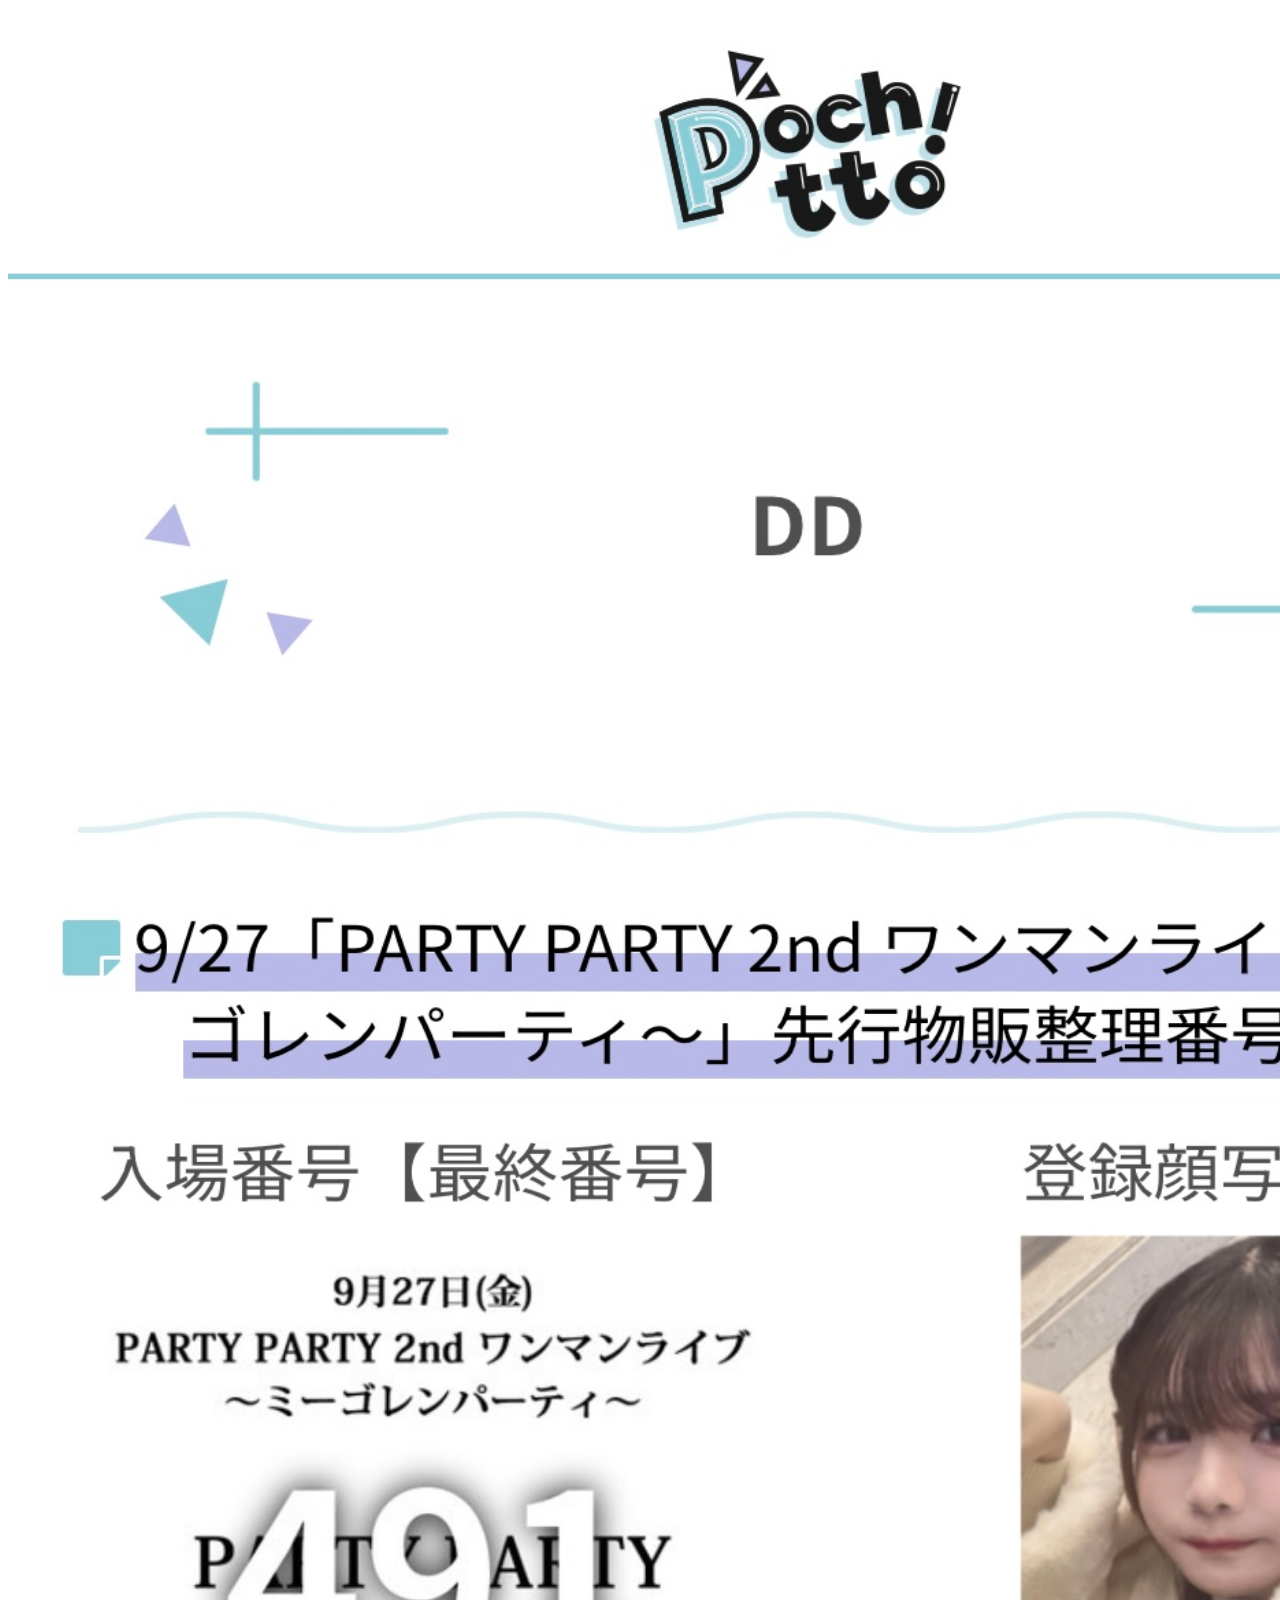
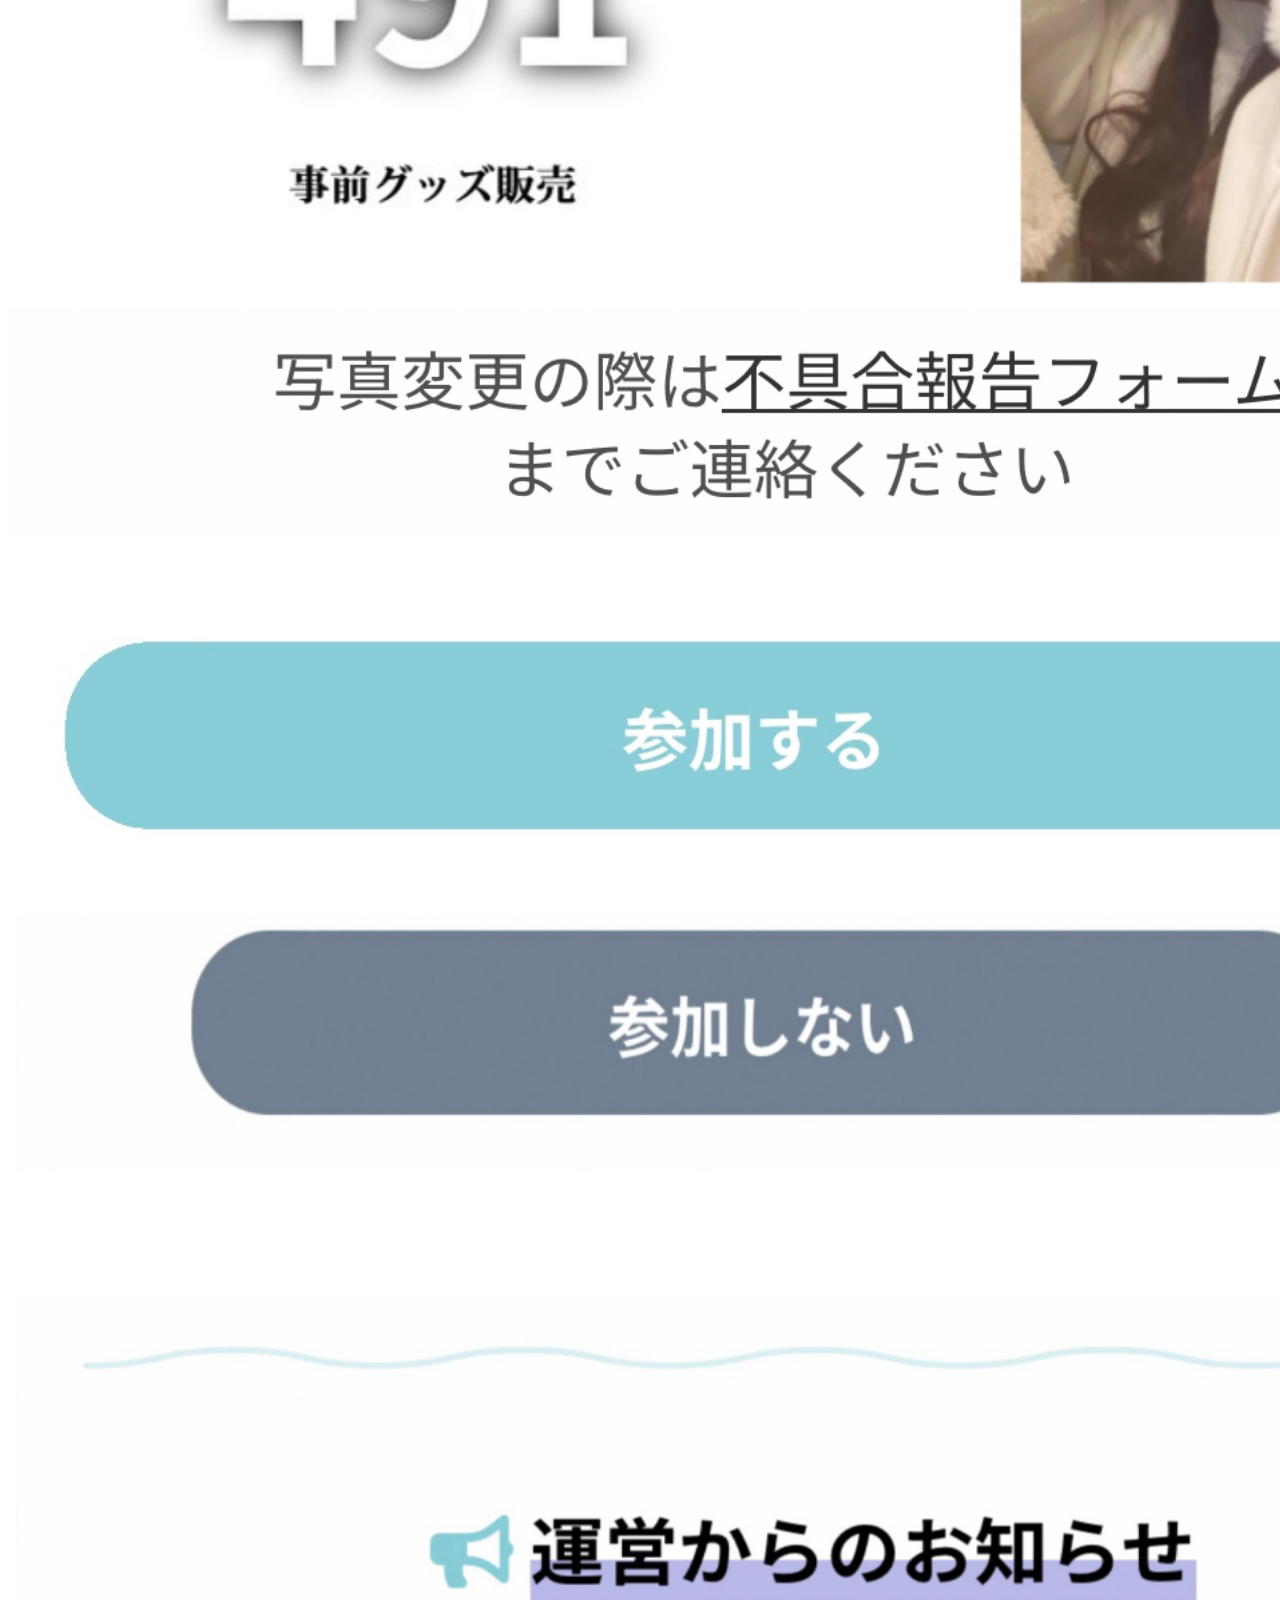
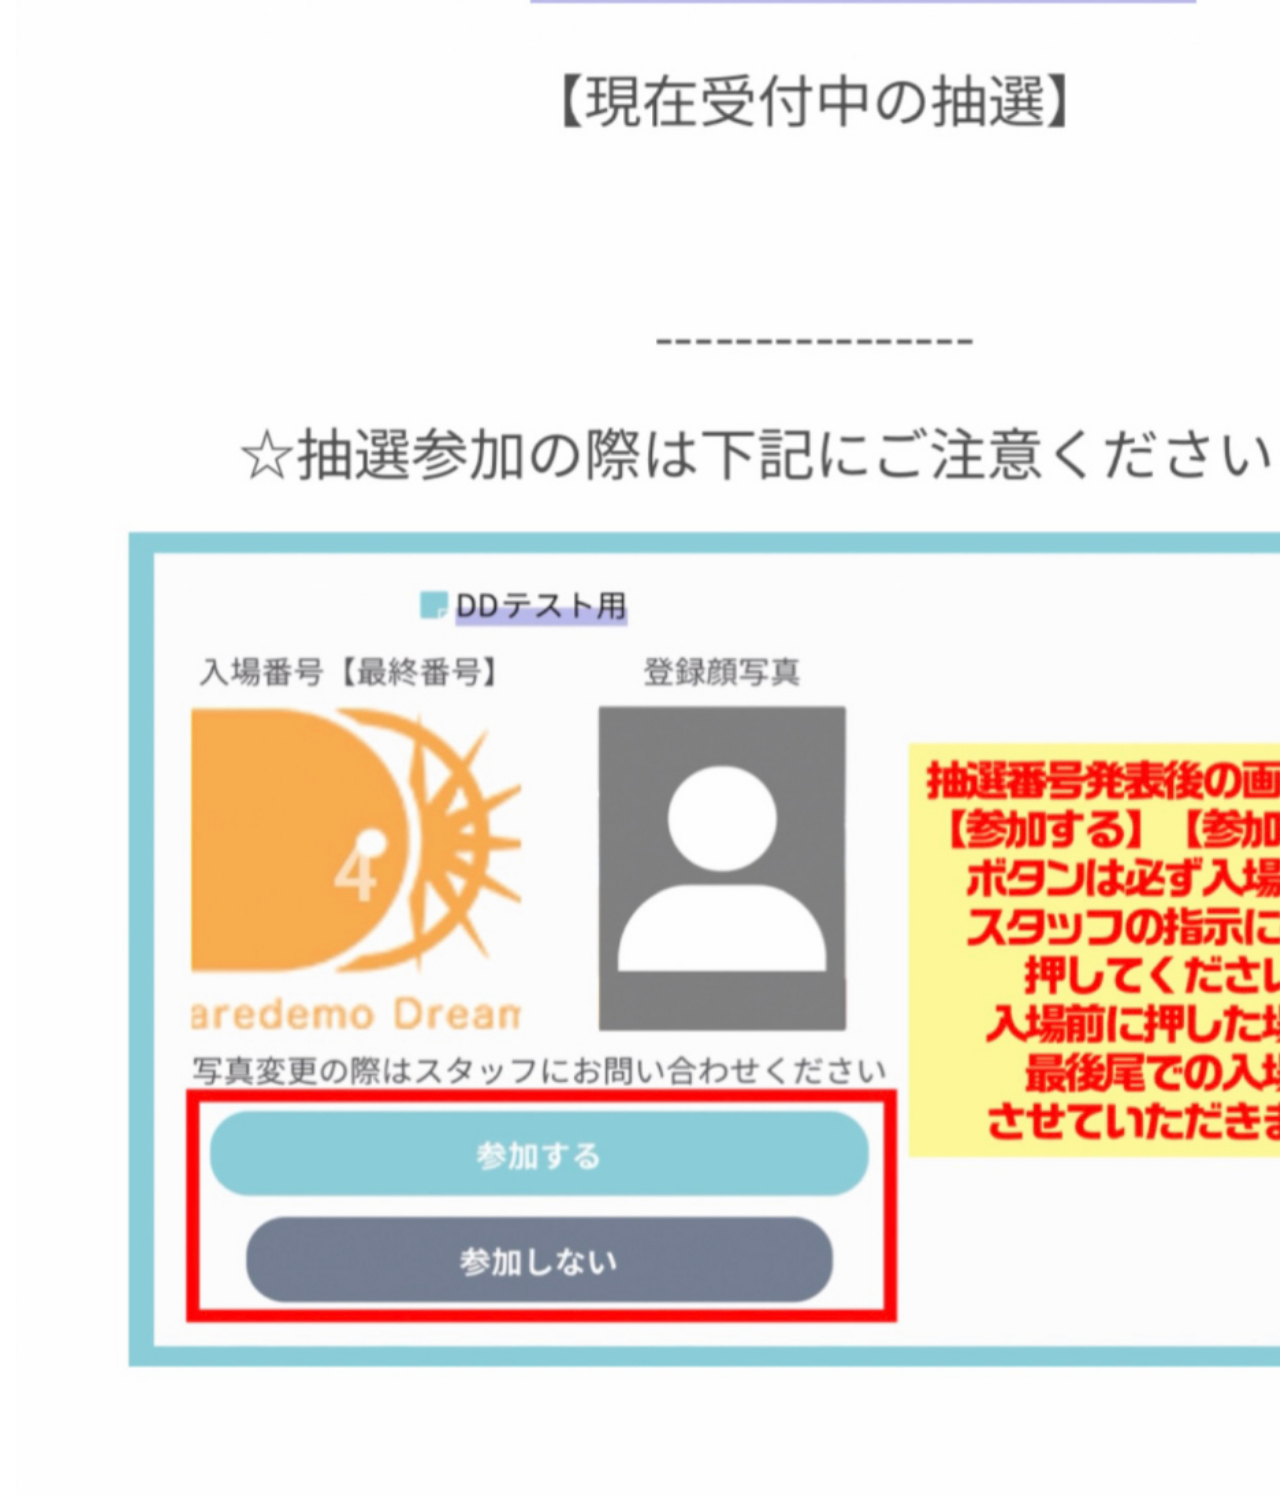
==== index.html @ 0771085b "Update index.html" ====
<!DOCTYPE html>
<html>
<head>
<title>Pochitto</title>
<link rel="stylesheet"href="style.css">
</head>
<h2></h2>

<h2 style="text-align:center">
<img src="IMG_9147.jpeg" width=1600px height=1200px>
<div class="container">
<img src="無題414_20240927152416.jpeg">
<p> </p>
</div>
<br><br><br>
<div style="text-align:center">
<img src="Pochitto不具合.jpg">
</div>
</h2>


<body>
<style>
.example img{
    display: block;
}
</style>
<a href="text2.html" class="example">
    <img width="1400" src="参加する.jpg" alt="ねこ" class="class2">
</a>
</div>
</body>
<img src="IMG_7875.jpeg" width=1500px height=280px>
    
<header class="header"></header>
  <main>
    <div class="contents4">
    </div>
  </main>
<!--
<footer></footer>
<div class="img-wrap">
  <img src="注意喚起.jpeg" id="fixedImage" width=1600px height=700px>
</div>
-->
<img src="IMG_7876.jpeg" width=1600px height=1800px>
</div>

</html>
---- style.css ----
.time {
　　margin: auto;
　　position: relative;
  font-family: Arial;
  font-size: 180px;
}
.kome {
　　margin: auto;
　　position: relative;
  font-family: HiraKakuProN-W3;
  font-size: 40px;
}

.container{
        width:1200px;
        height: 600px;
	margin: auto;
        position: relative;
      }
      .container img{
        width:130%;
      }
      p{
        position: absolute;
        top:230px;
        left:280px;
	font-family: Arial;
        font-size:230px;
        color: white;
	text-shadow: 0px 0px 30px #000000;
        padding:0;
        margin:0;
      }

.container2{
        width:1200px;
        height: 600px;
	margin: auto;
        position: relative;
      }
      .container2 img{
        width:130%;
      }
      p2{
        position: absolute;
        top:240px;
        left:280px;
	font-family: Arial;
        font-size:250px;
        color: white;
	text-shadow: 0px 0px 30px #000000;
        padding:0;
        margin:0;
      }

.class2{
        margin: 50px;
        width: 1400px;
        height: 250px;
        display: block;
      }

.header {
  width: 100%;
  height: 120px;
}

.contents3 {
  height: 2000px;
  width: 100%;
  background: linear-gradient(118deg, rgba(255,201,114,1) 0%, rgba(246,179,84,1) 40%, rgba(231,229,97,1) 100%);
	}

.img-wrap {
  z-index: 100;
  position: fixed;
  left: 0; /* 画面左端に固定 */
  bottom: 0; /* 画面下に固定 */
  width: 100%;
  padding-top: 20px;
  padding-bottom: 20px;
  background: #fff;
	}

.fixedImage {
  width: 100%;
  max-width: 280px;
  height: 40px;
  margin-right: auto;
  margin-left: auto;
  display: block;
	}
}
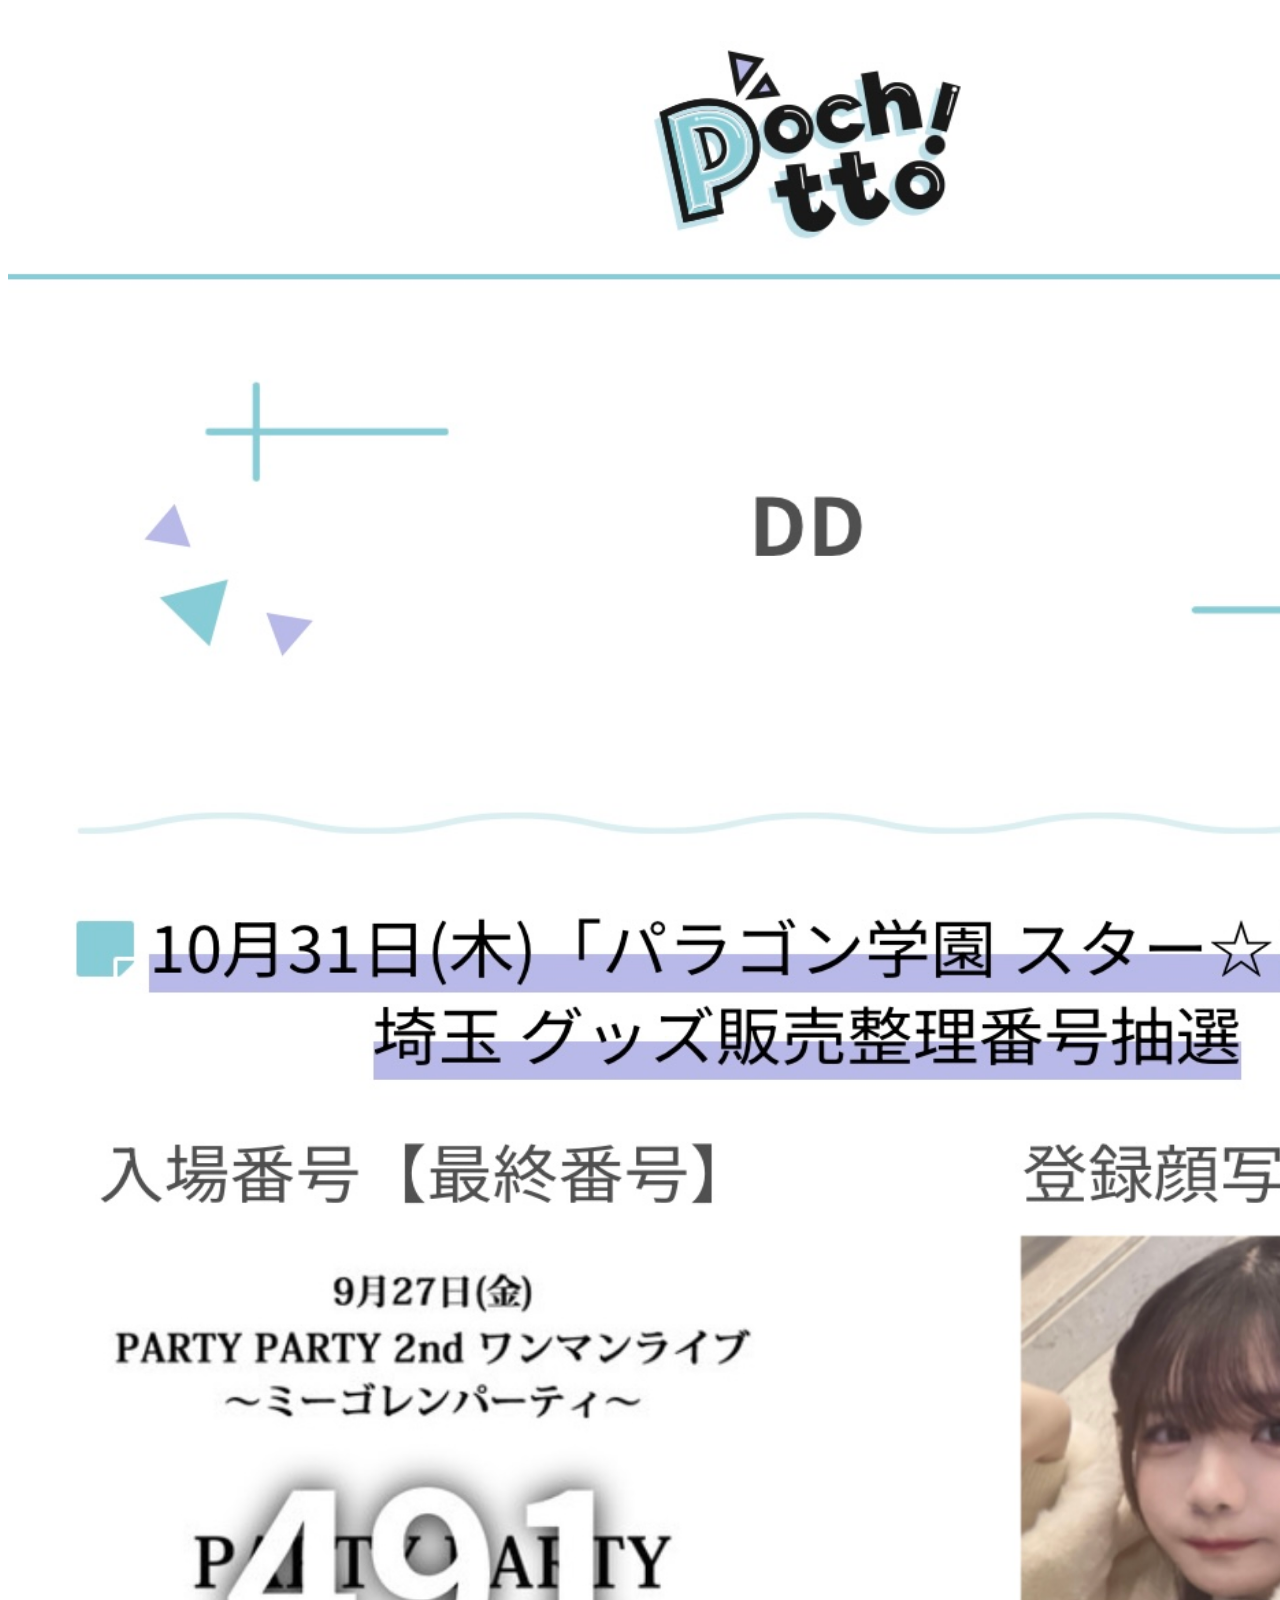
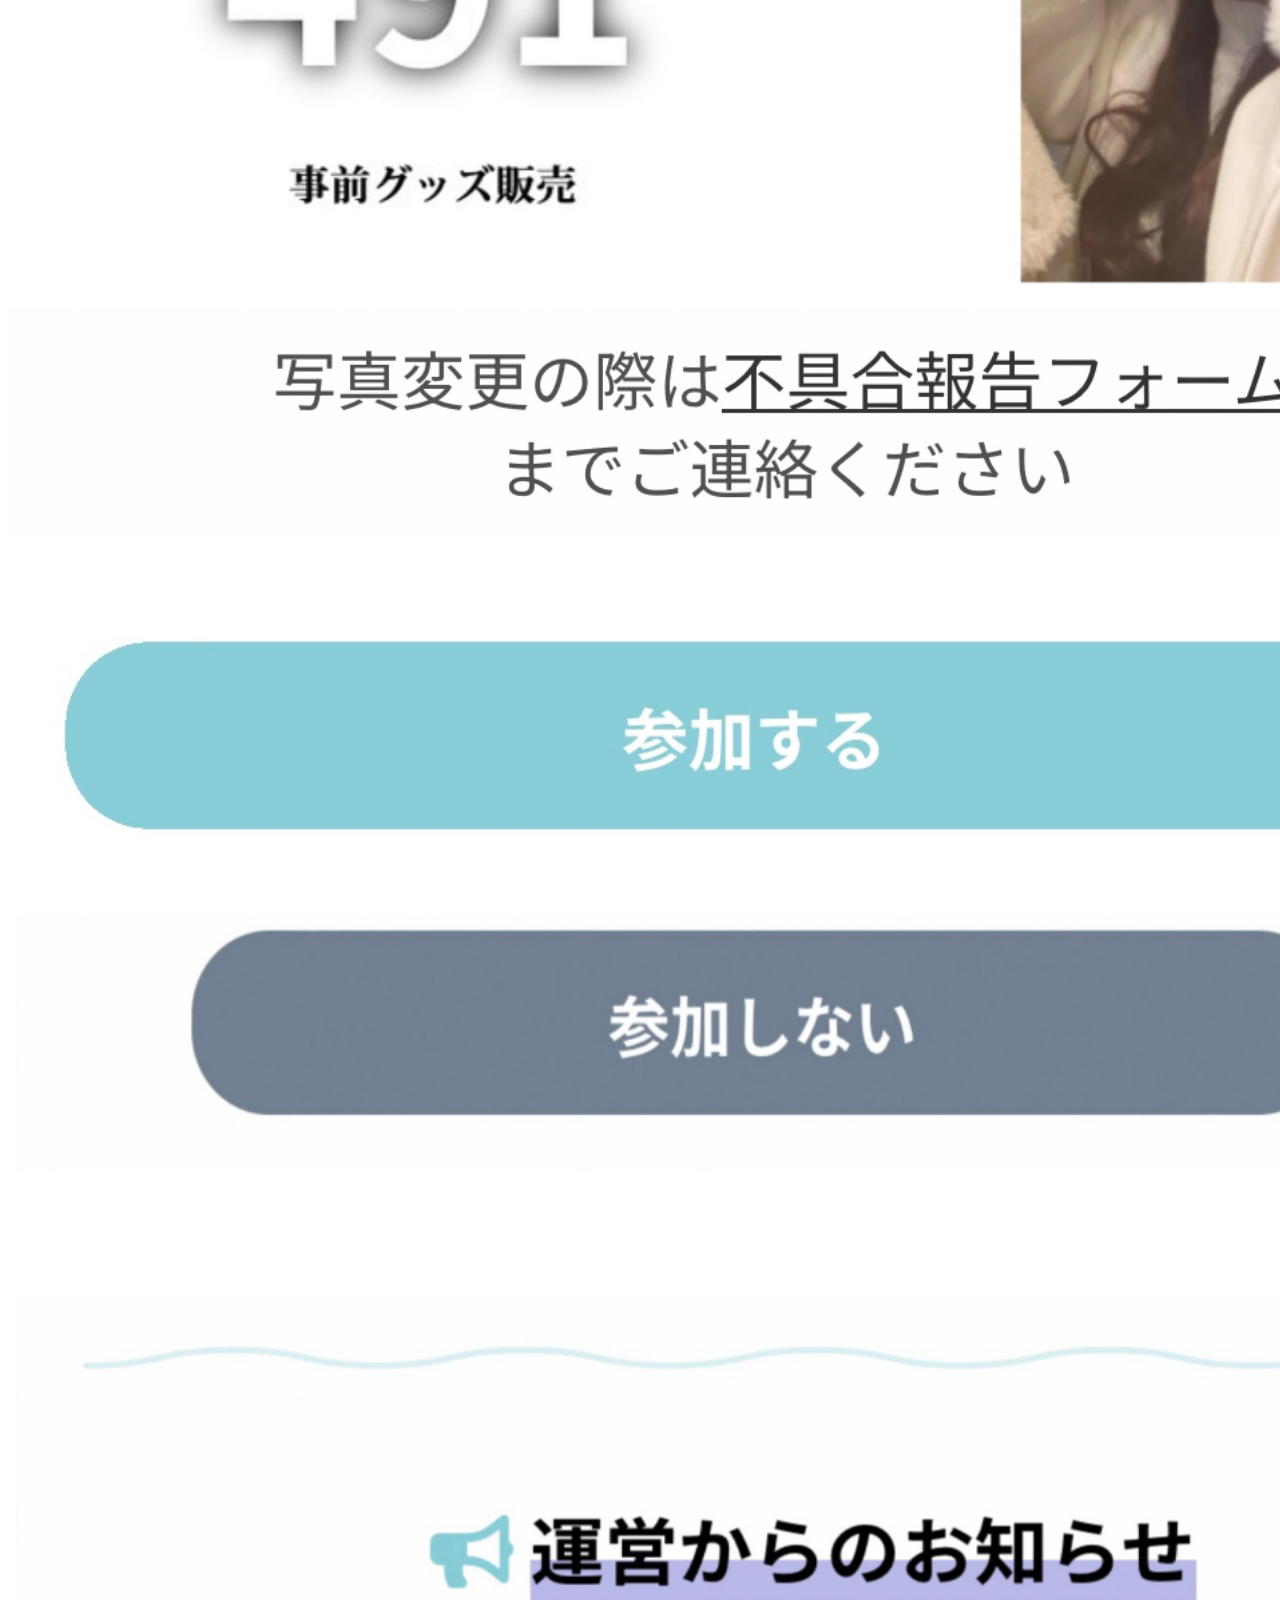
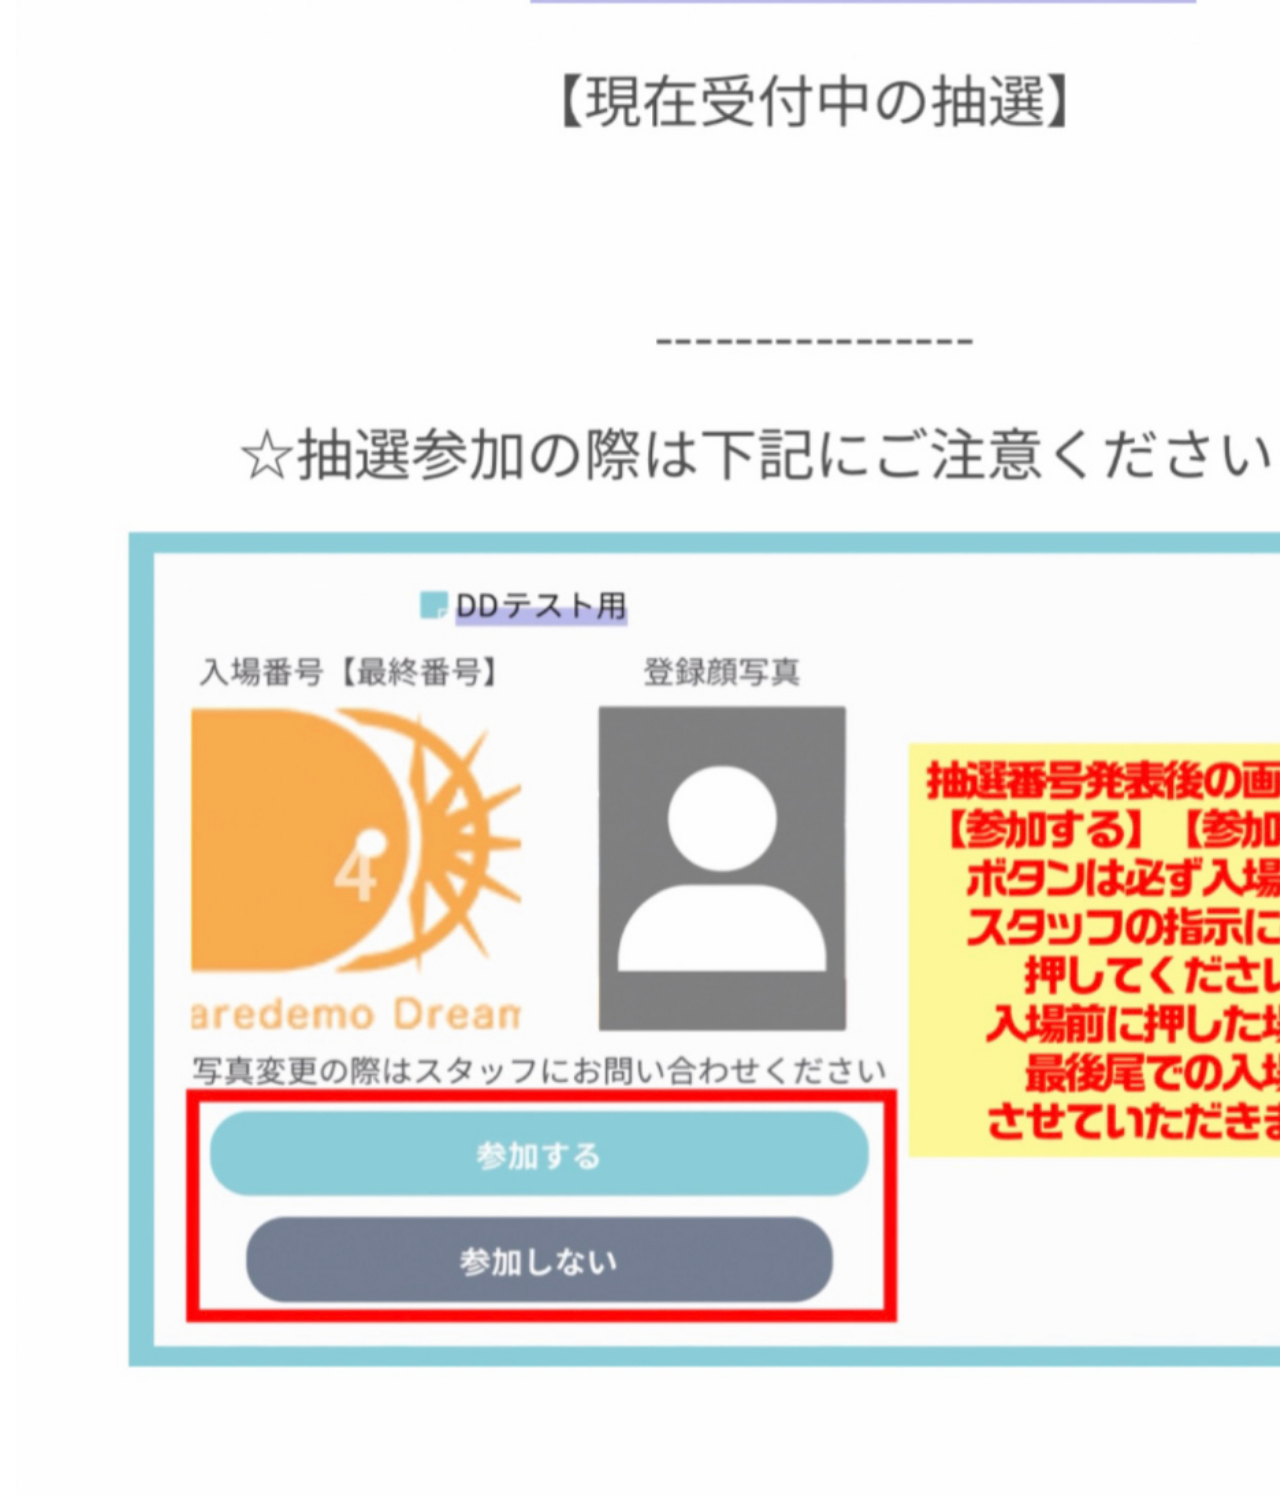
==== commit 8748c76d: "Update index.html" ====
--- a/index.html
+++ b/index.html
@@ -7,7 +7,7 @@
 <h2></h2>
 
 <h2 style="text-align:center">
-<img src="IMG_9147.jpeg" width=1600px height=1200px>
+<img src="IMG_1025.jpeg" width=1600px height=1200px>
 <div class="container">
 <img src="無題414_20240927152416.jpeg">
 <p> </p>
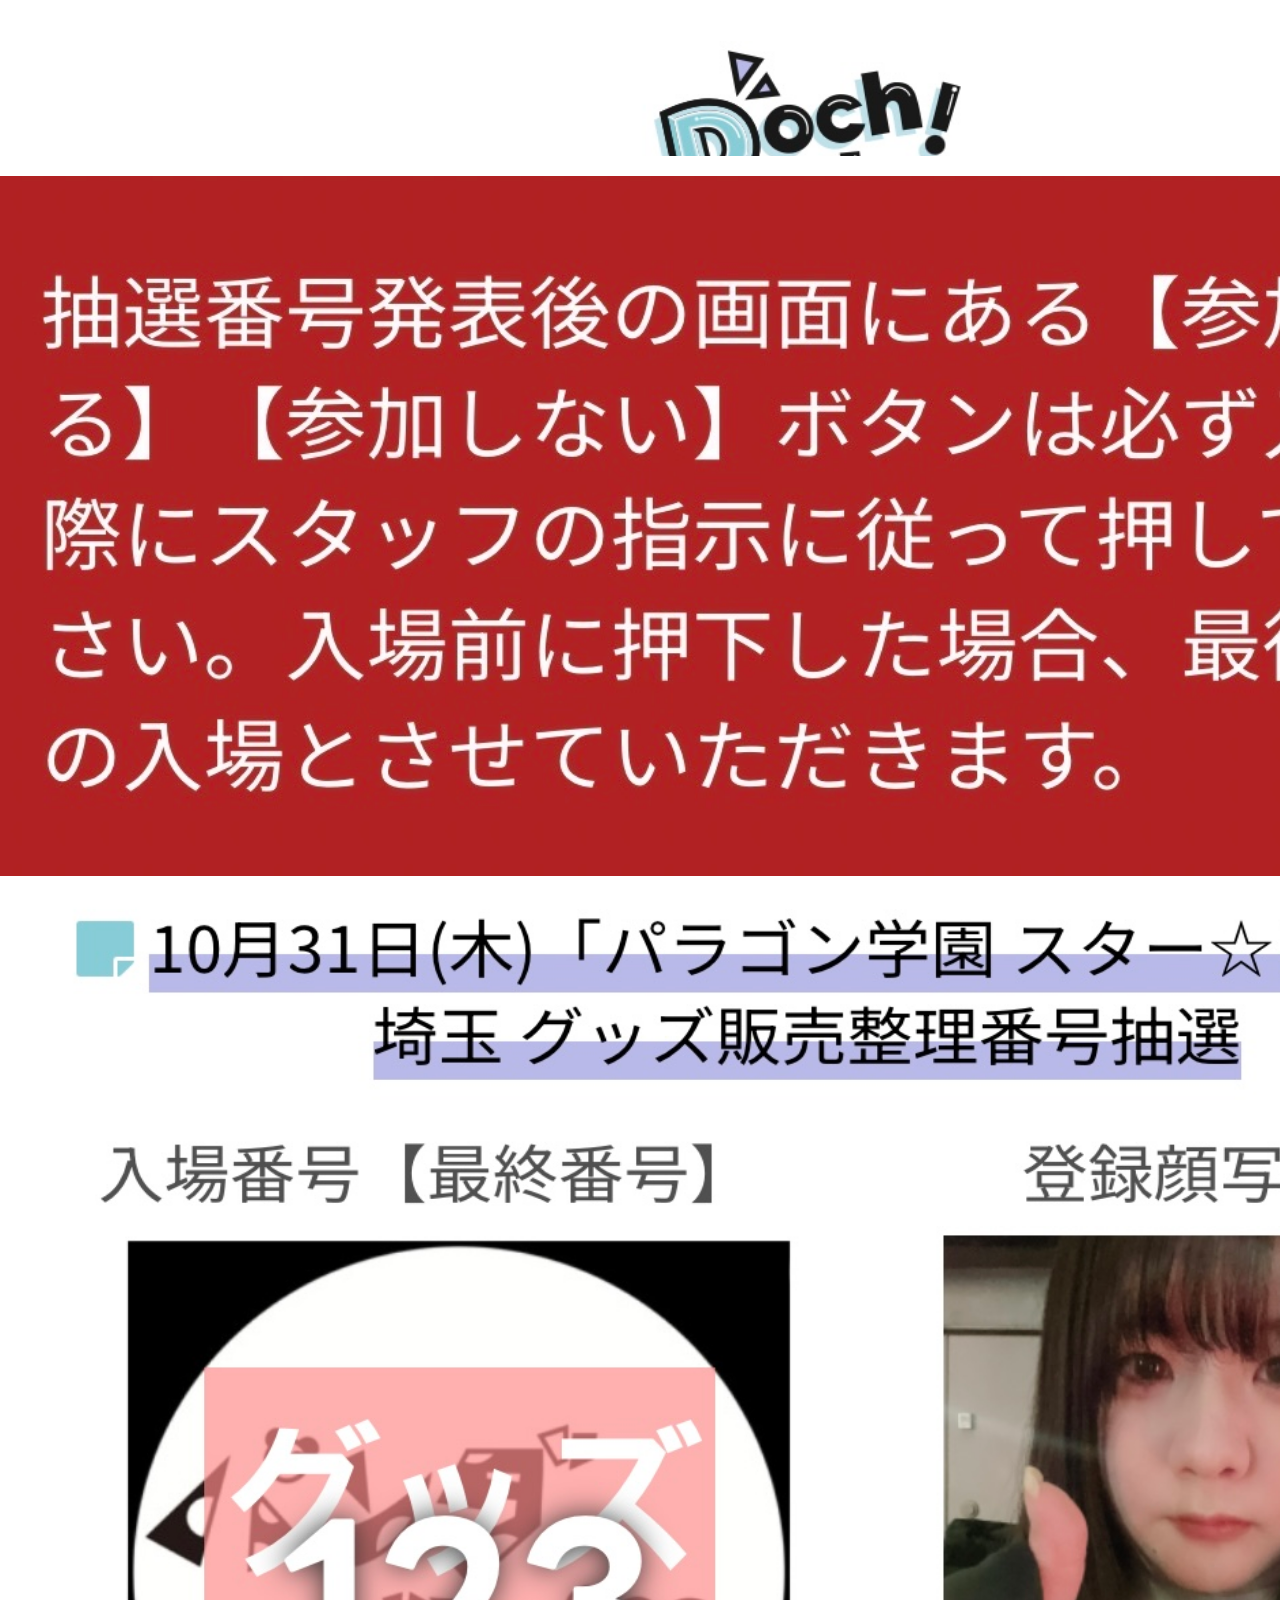
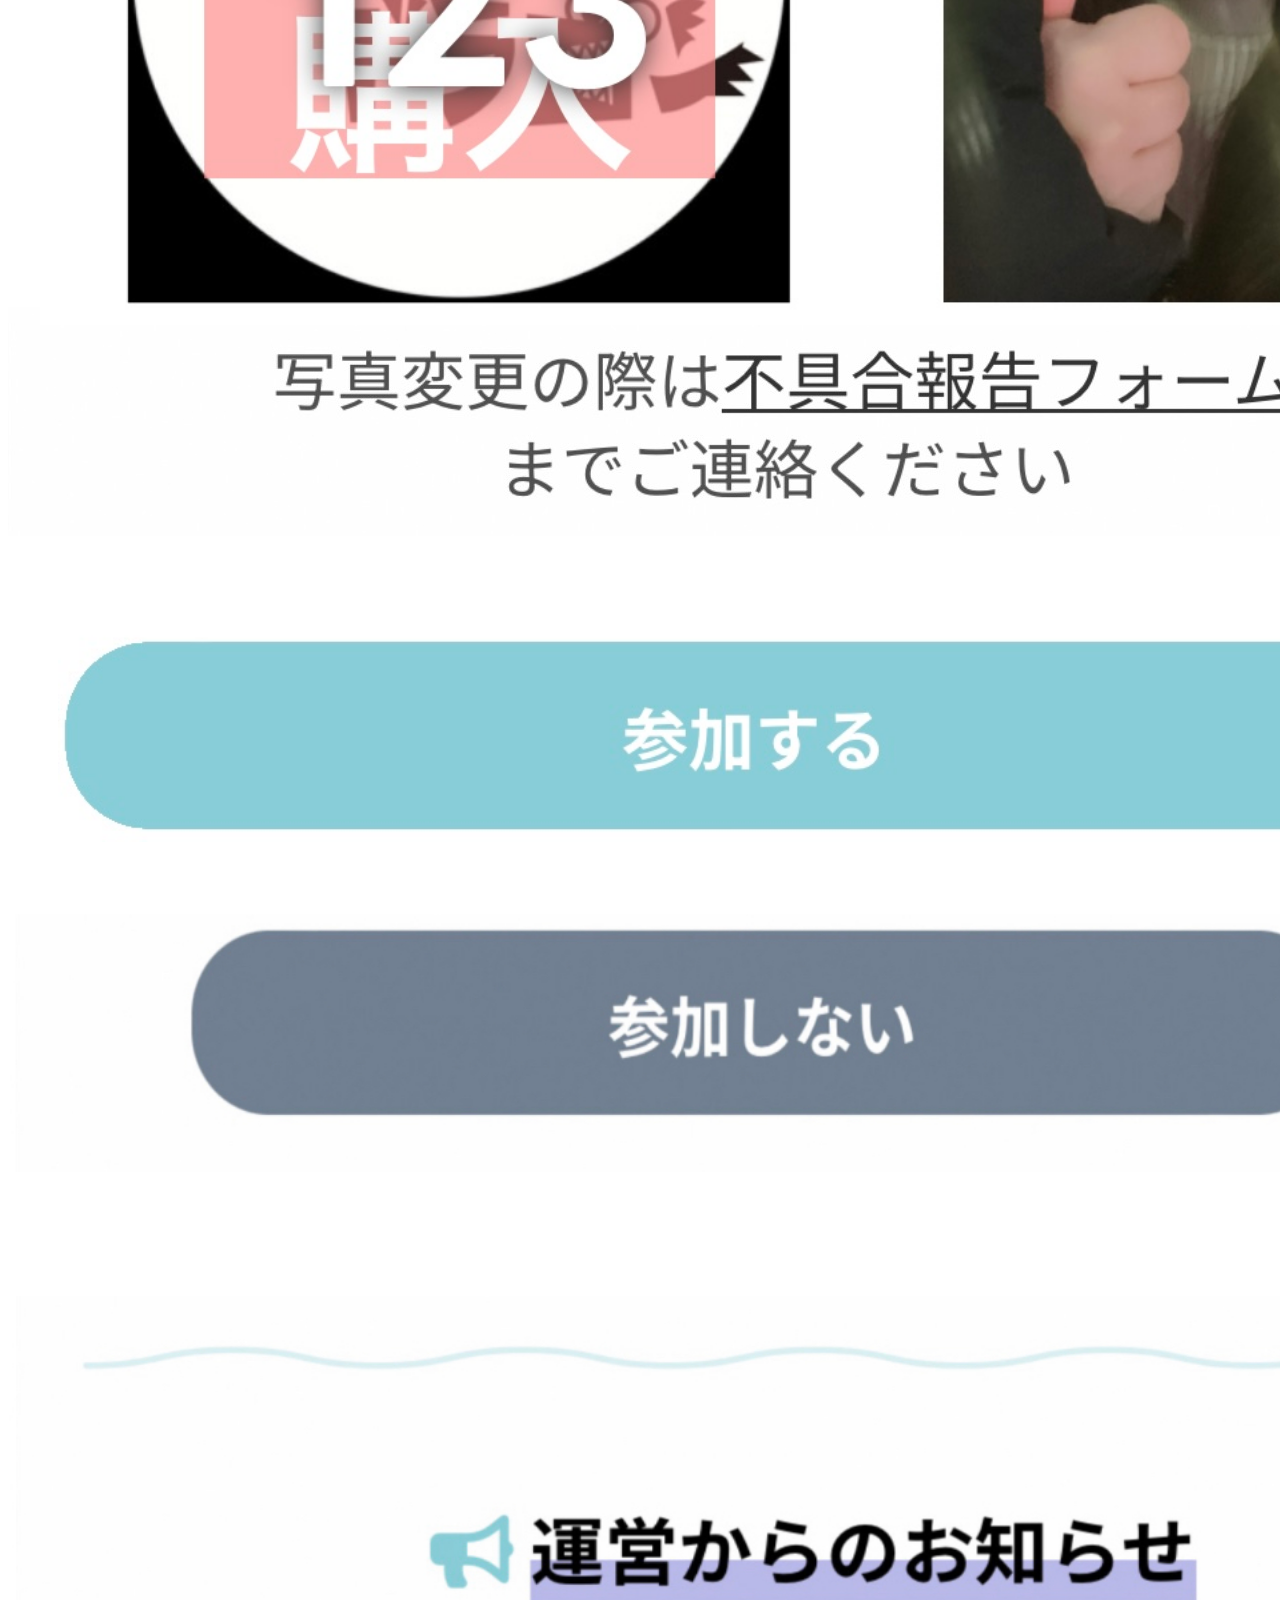
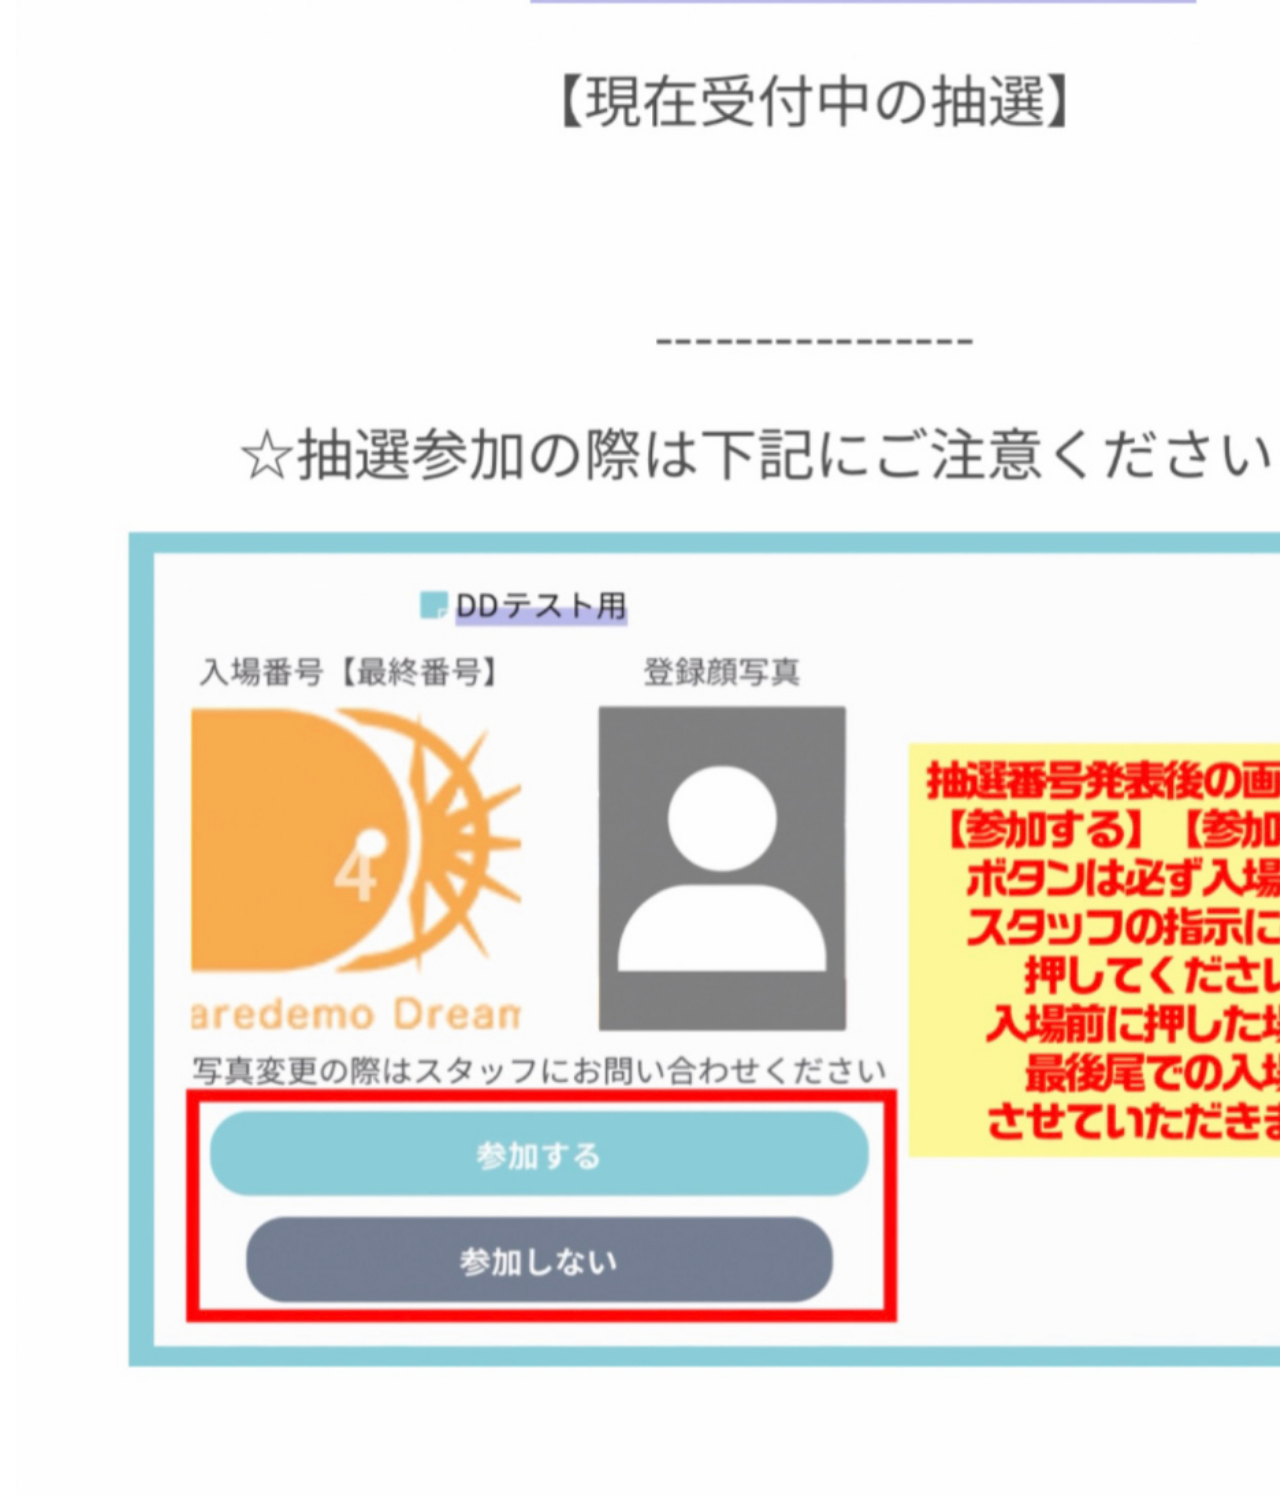
==== commit 624af88a: "Update index.html" ====
--- a/index.html
+++ b/index.html
@@ -9,7 +9,7 @@
 <h2 style="text-align:center">
 <img src="IMG_1025.jpeg" width=1600px height=1200px>
 <div class="container">
-<img src="無題414_20240927152416.jpeg">
+<img src="無題400_20241031104037.jpeg">
 <p> </p>
 </div>
 <br><br><br>
@@ -37,12 +37,12 @@
     <div class="contents4">
     </div>
   </main>
-<!--
+
 <footer></footer>
 <div class="img-wrap">
   <img src="注意喚起.jpeg" id="fixedImage" width=1600px height=700px>
 </div>
--->
+
 <img src="IMG_7876.jpeg" width=1600px height=1800px>
 </div>
 
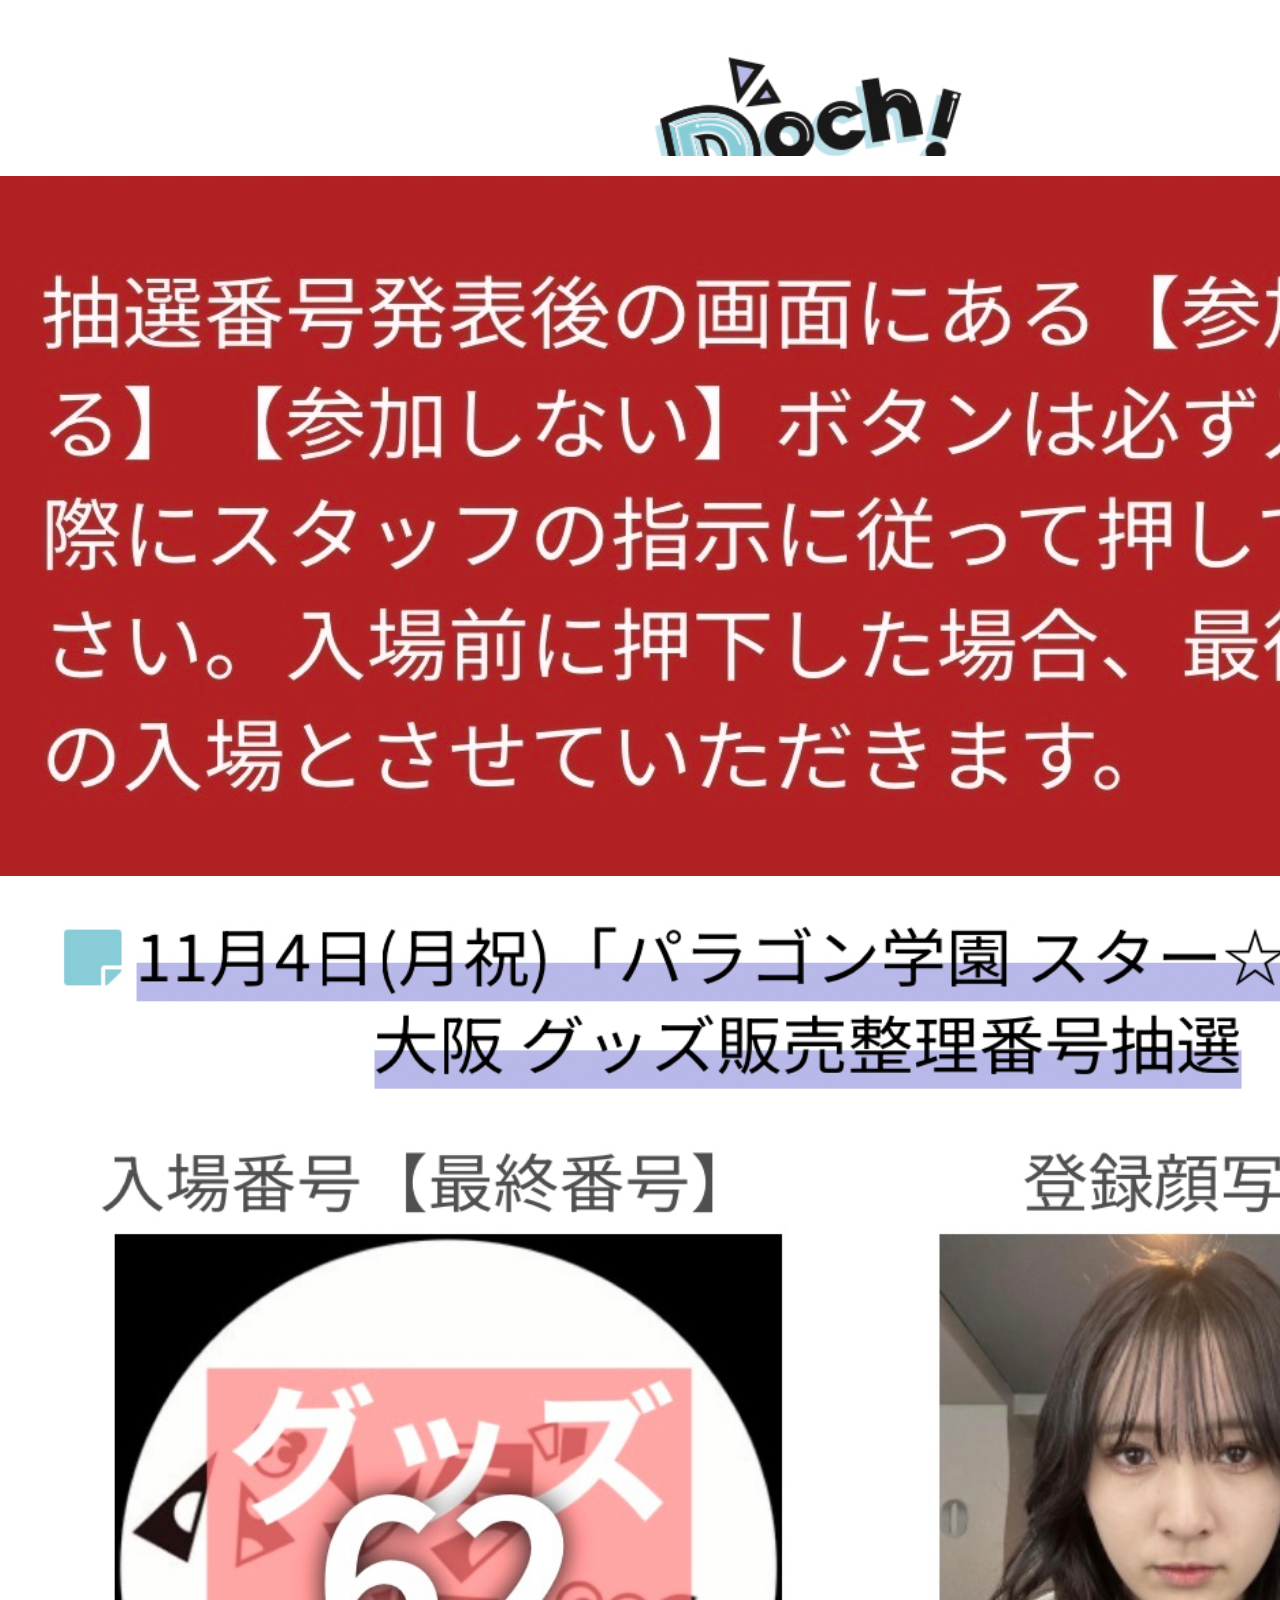
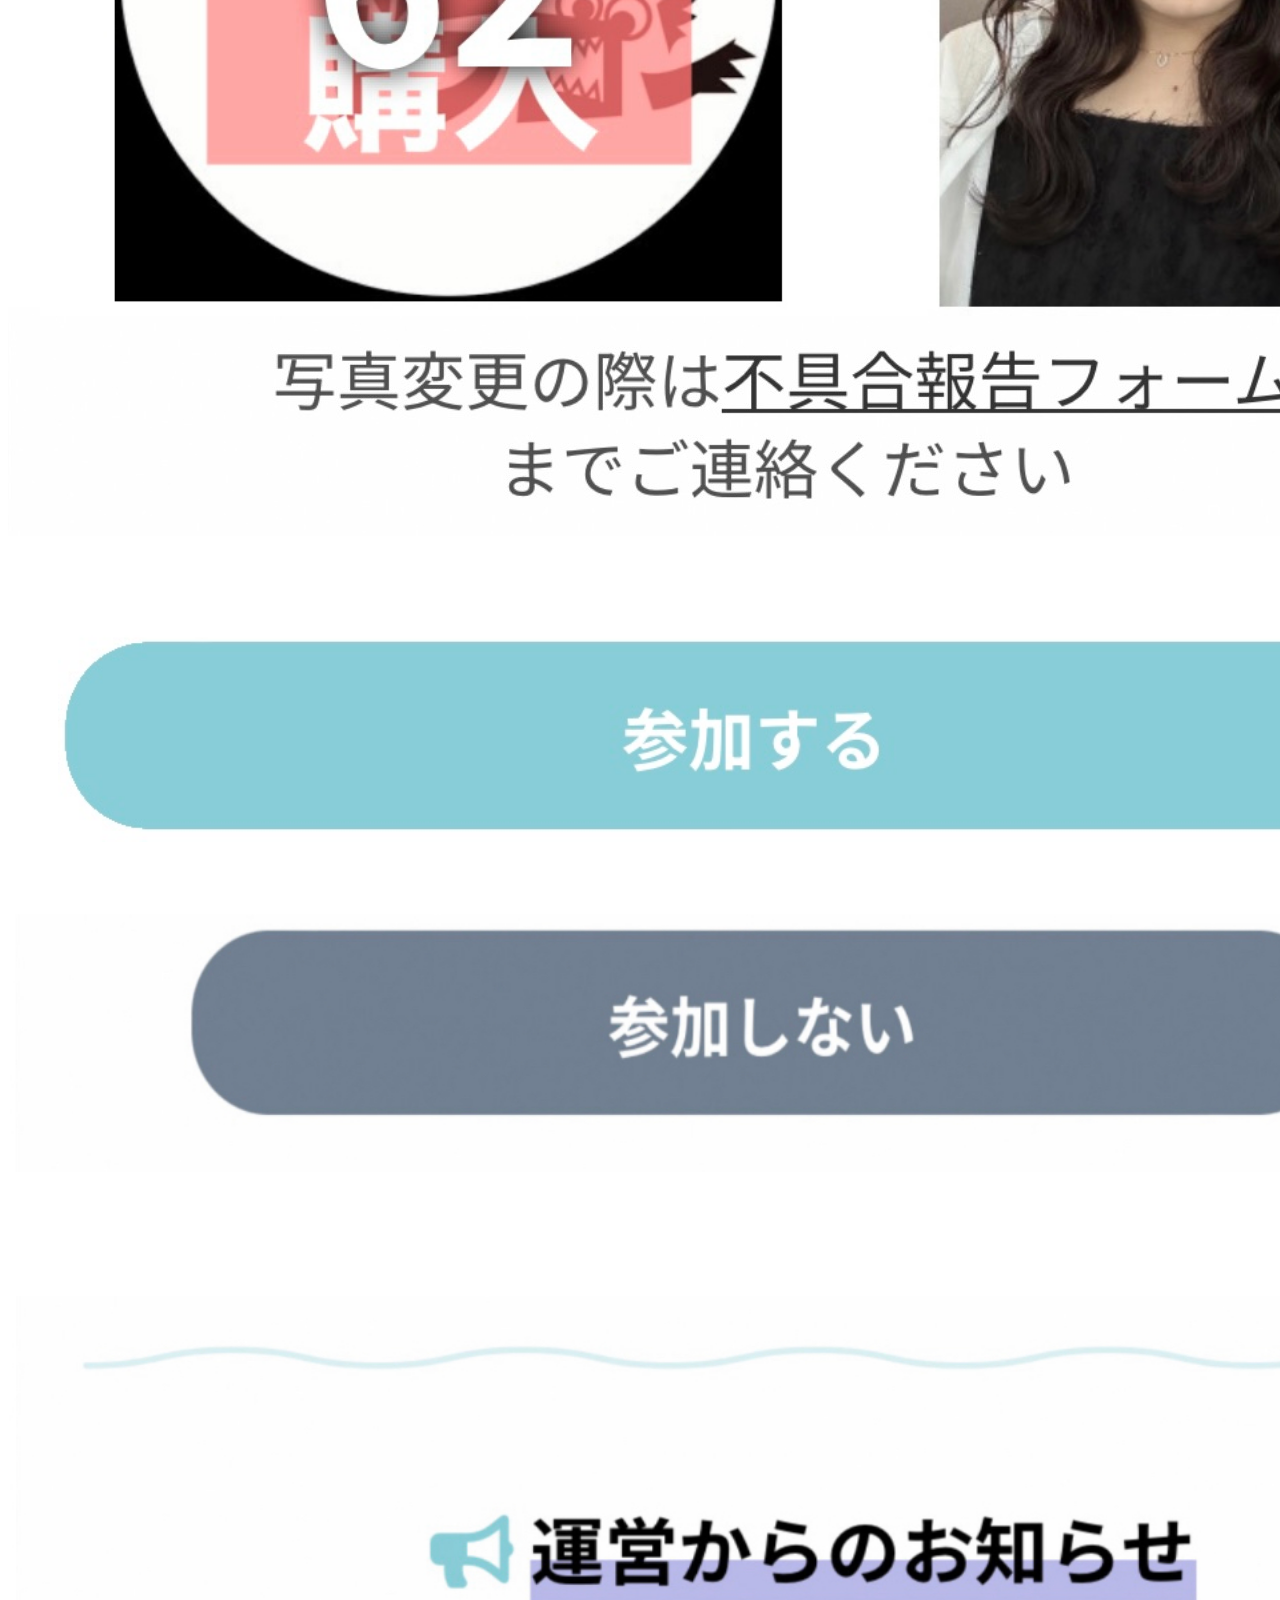
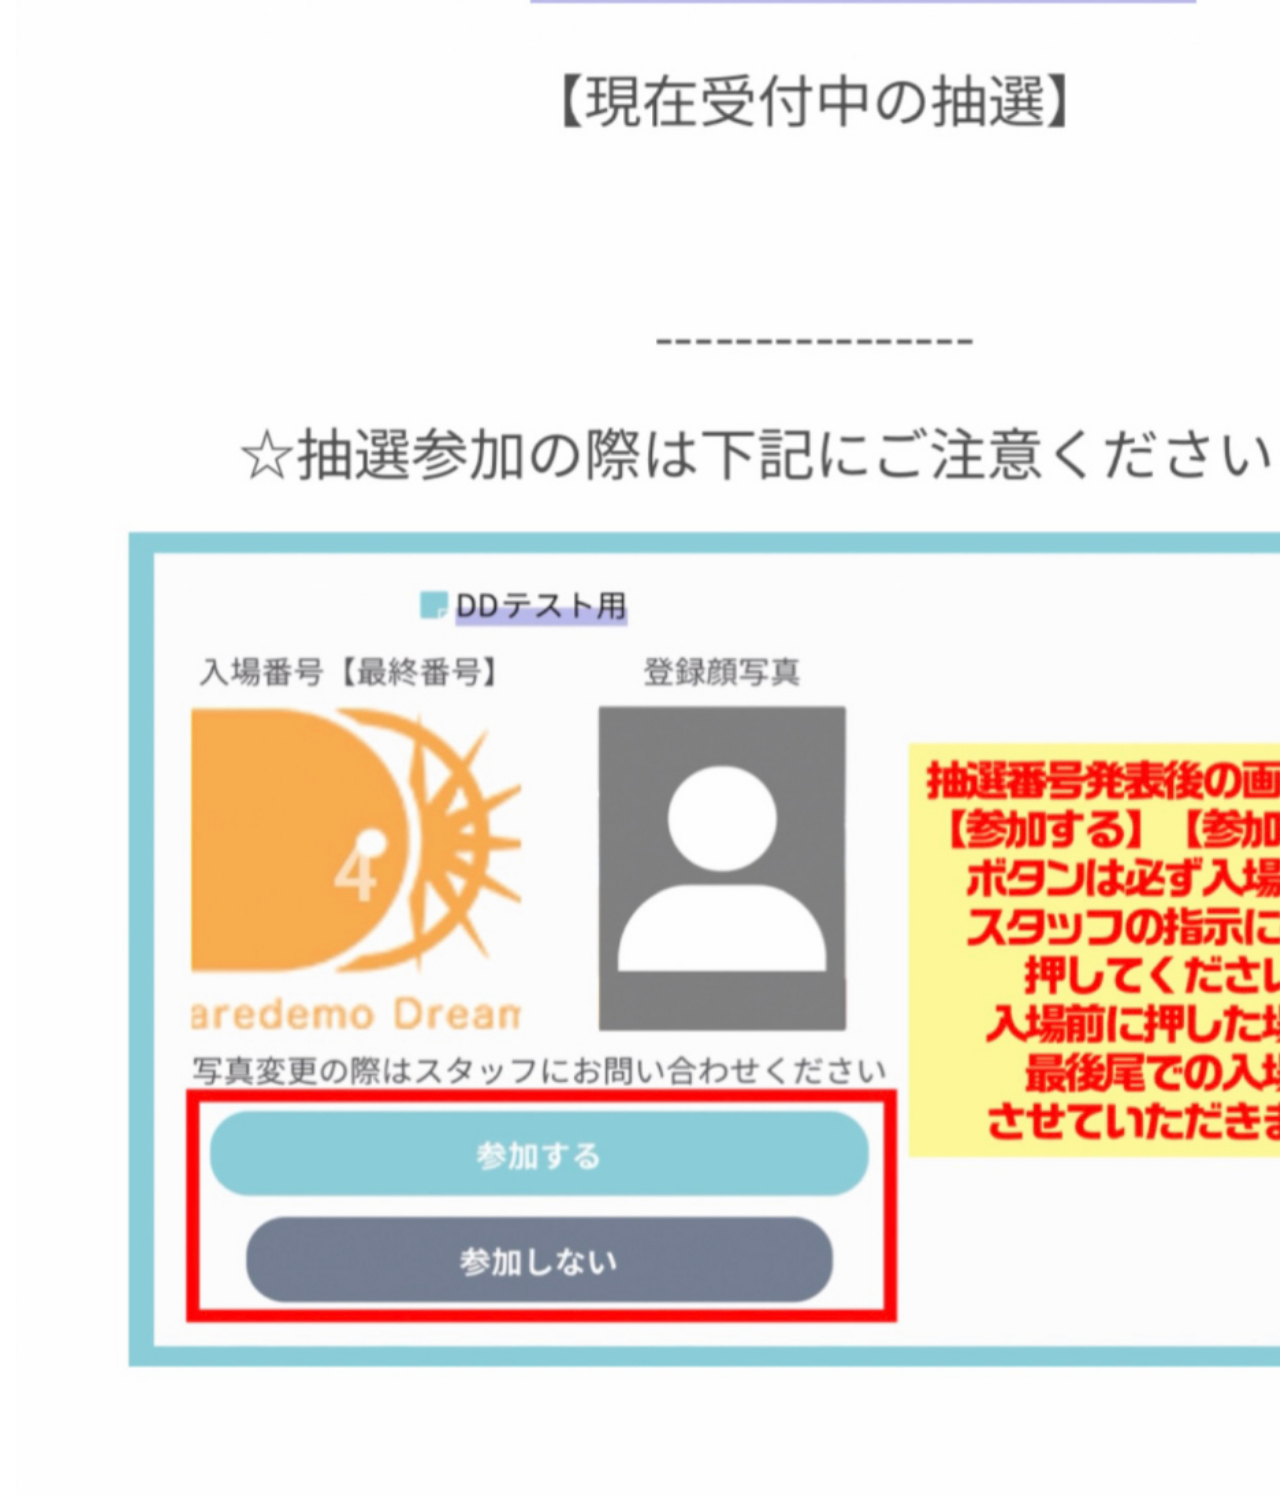
==== commit 2127c956: "Update index.html" ====
--- a/index.html
+++ b/index.html
@@ -7,9 +7,9 @@
 <h2></h2>
 
 <h2 style="text-align:center">
-<img src="IMG_1025.jpeg" width=1600px height=1200px>
+<img src="IMG_1328.jpeg" width=1600px height=1200px>
 <div class="container">
-<img src="無題400_20241031104037.jpeg">
+<img src="goods62fu.jpeg">
 <p> </p>
 </div>
 <br><br><br>
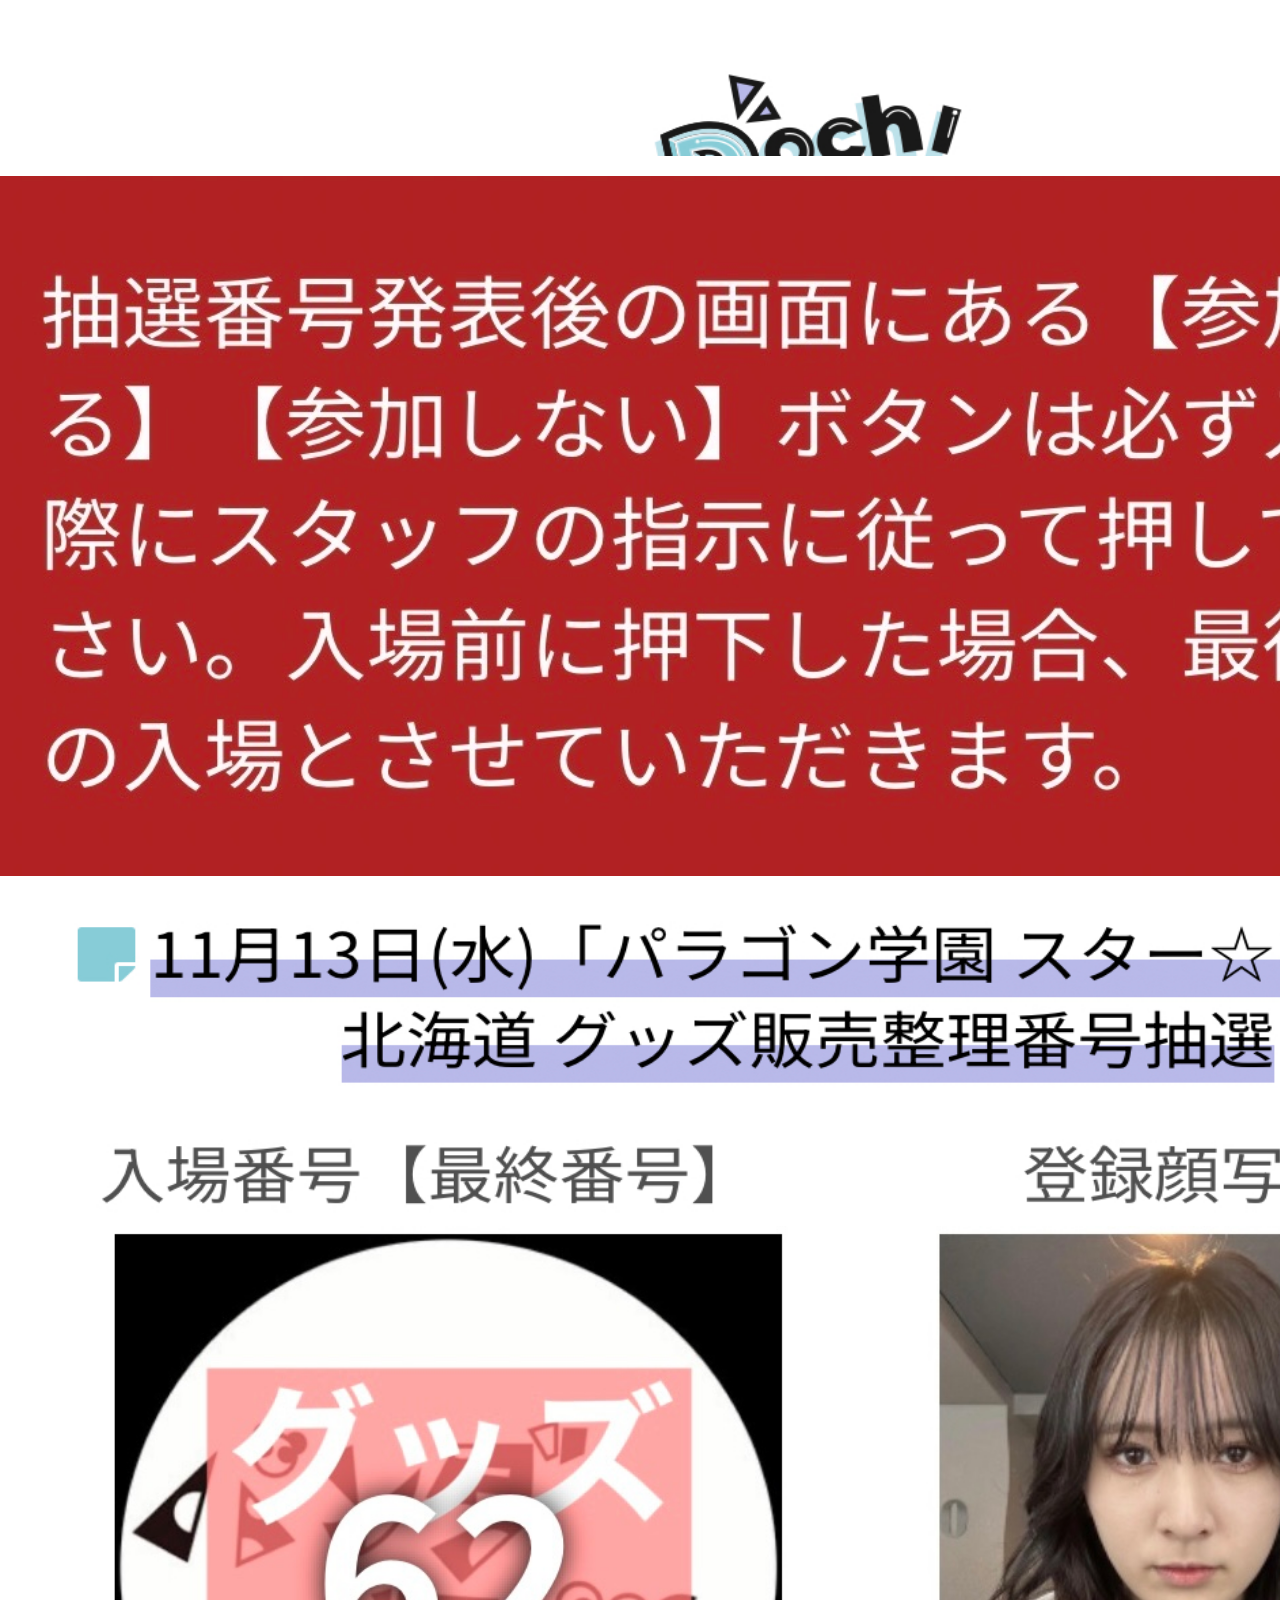
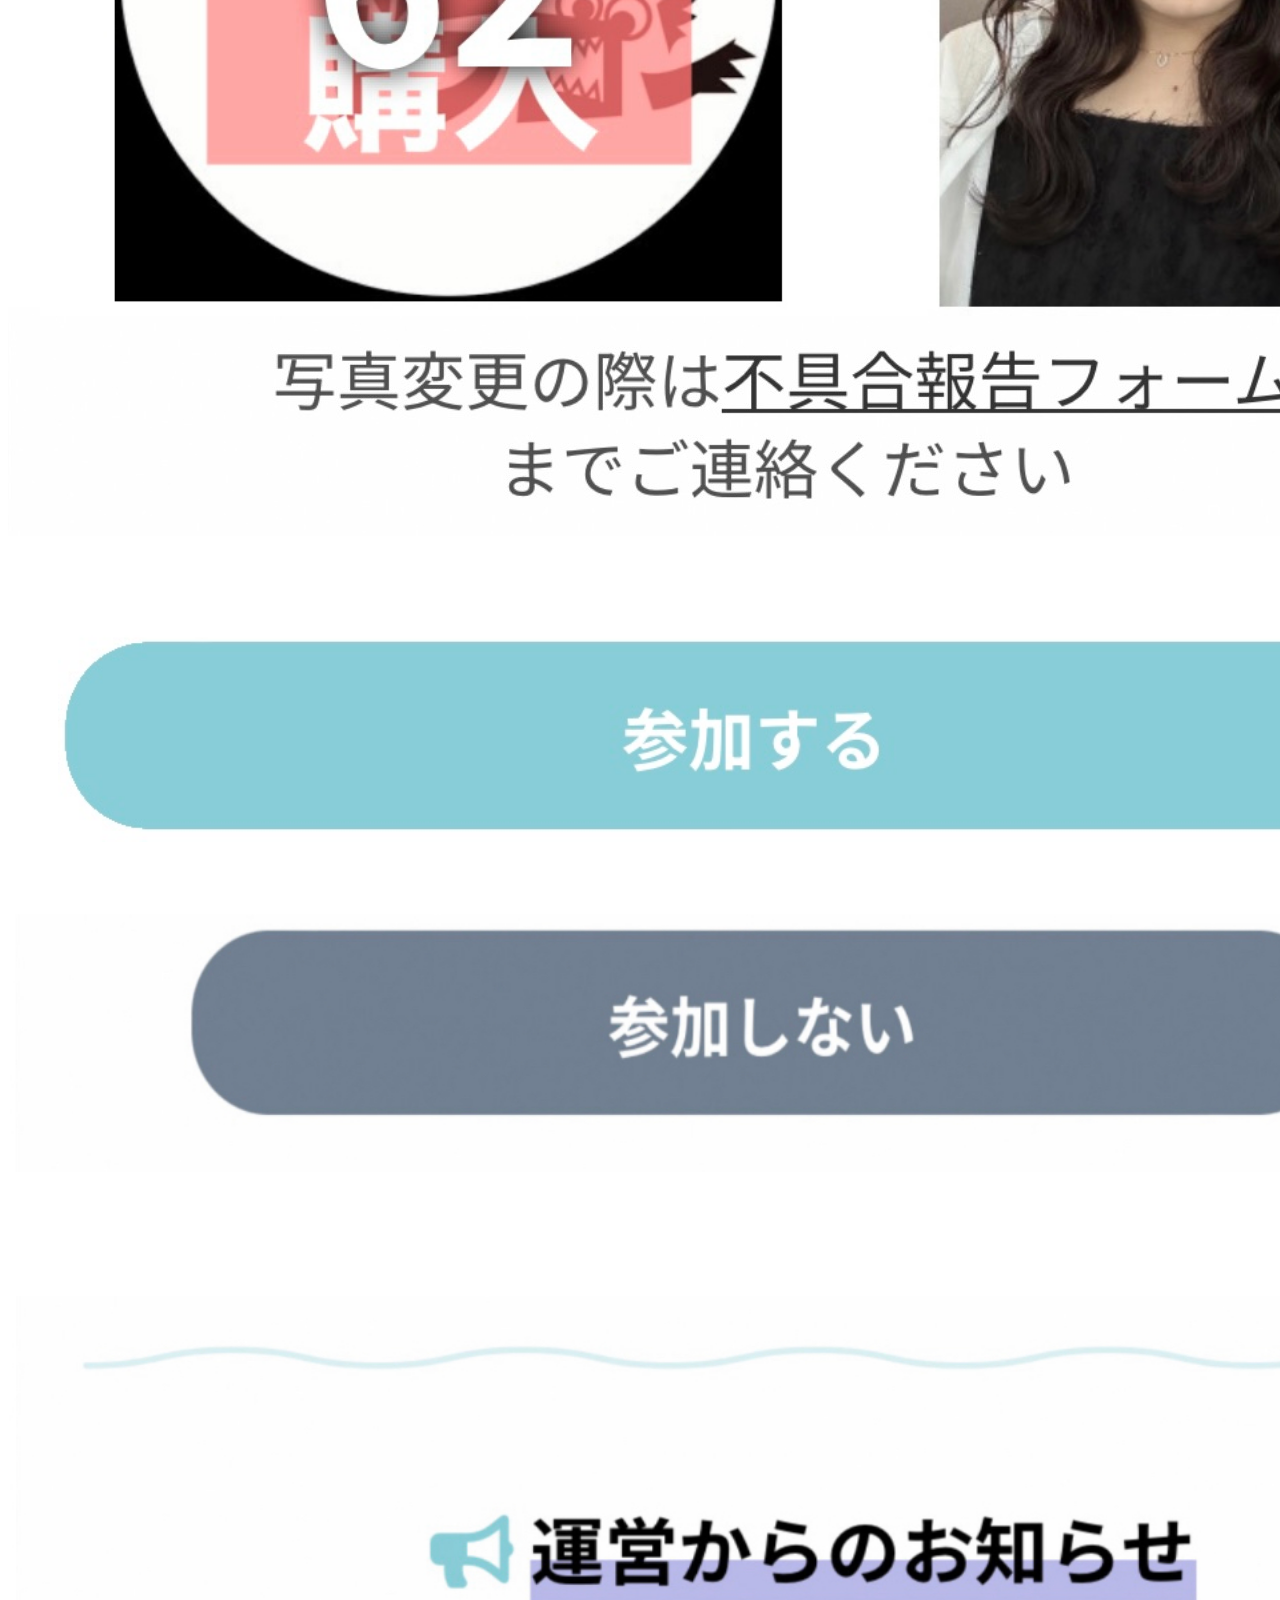
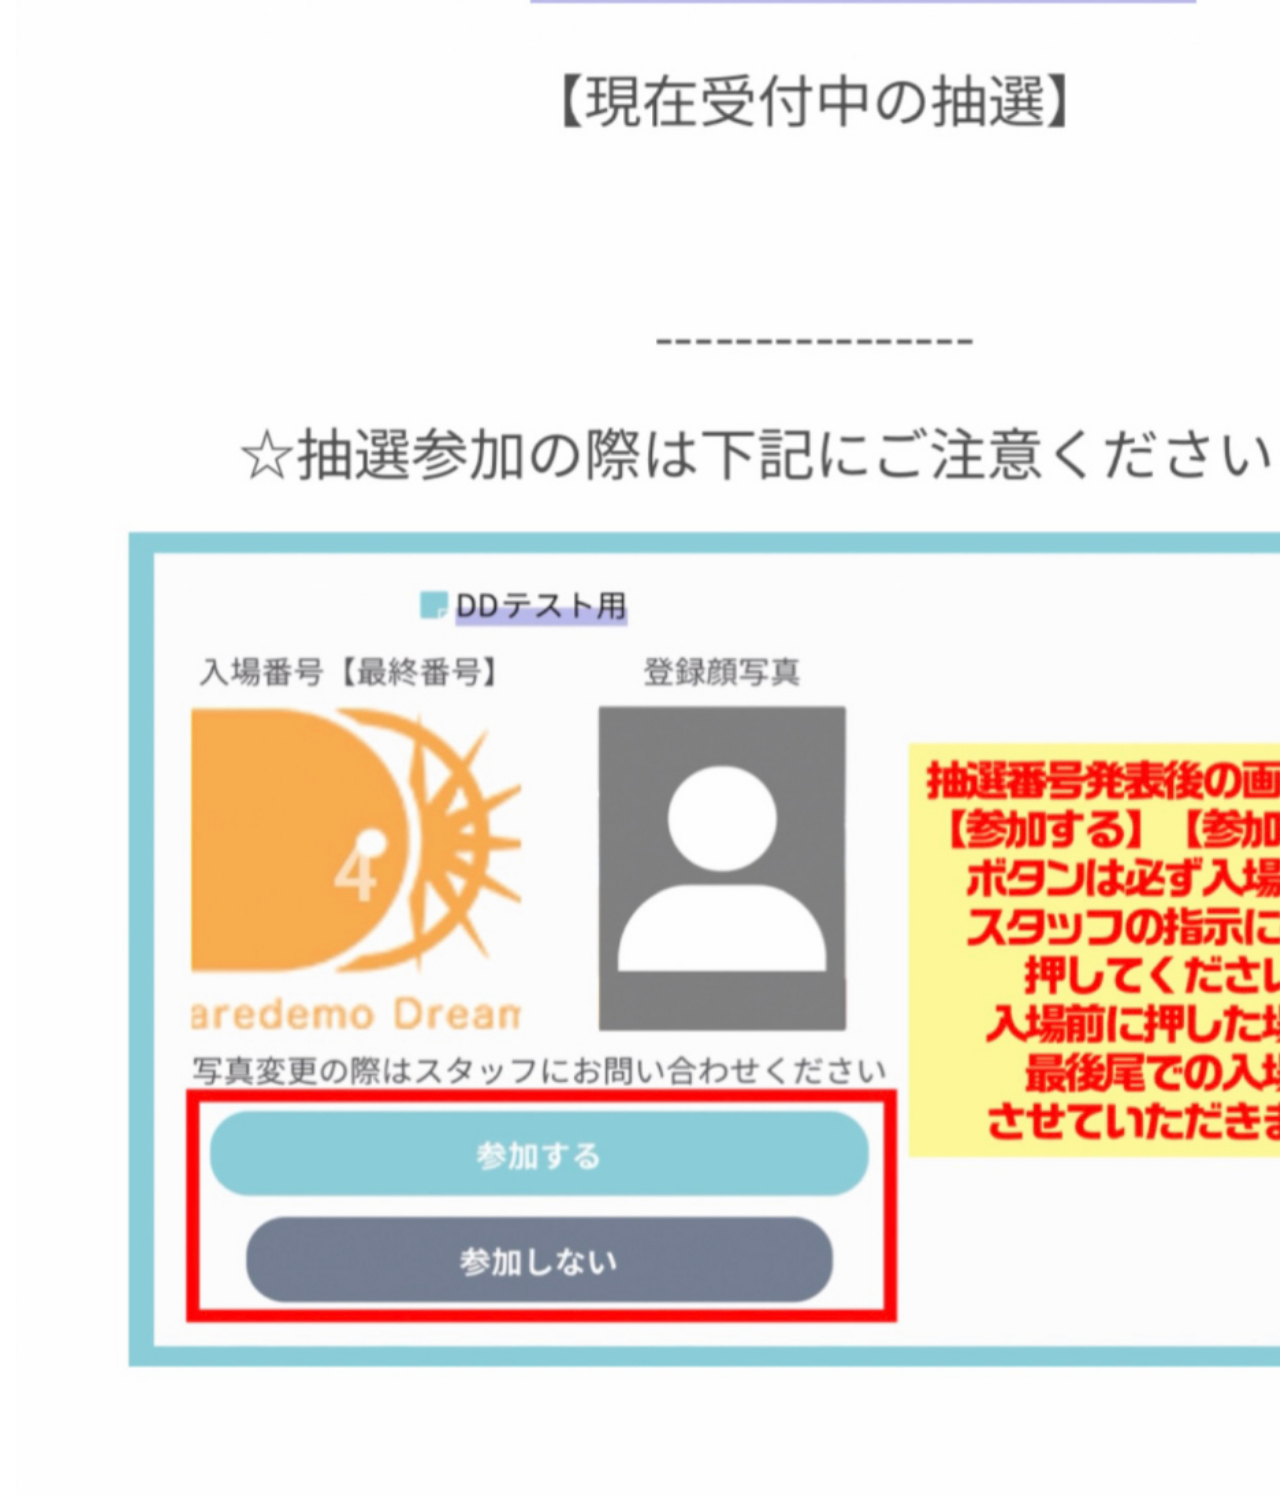
==== commit 173fe6a7: "Update index.html" ====
--- a/index.html
+++ b/index.html
@@ -7,7 +7,7 @@
 <h2></h2>
 
 <h2 style="text-align:center">
-<img src="IMG_1328.jpeg" width=1600px height=1200px>
+<img src="IMG_1901.jpeg" width=1600px height=1200px>
 <div class="container">
 <img src="goods62fu.jpeg">
 <p> </p>
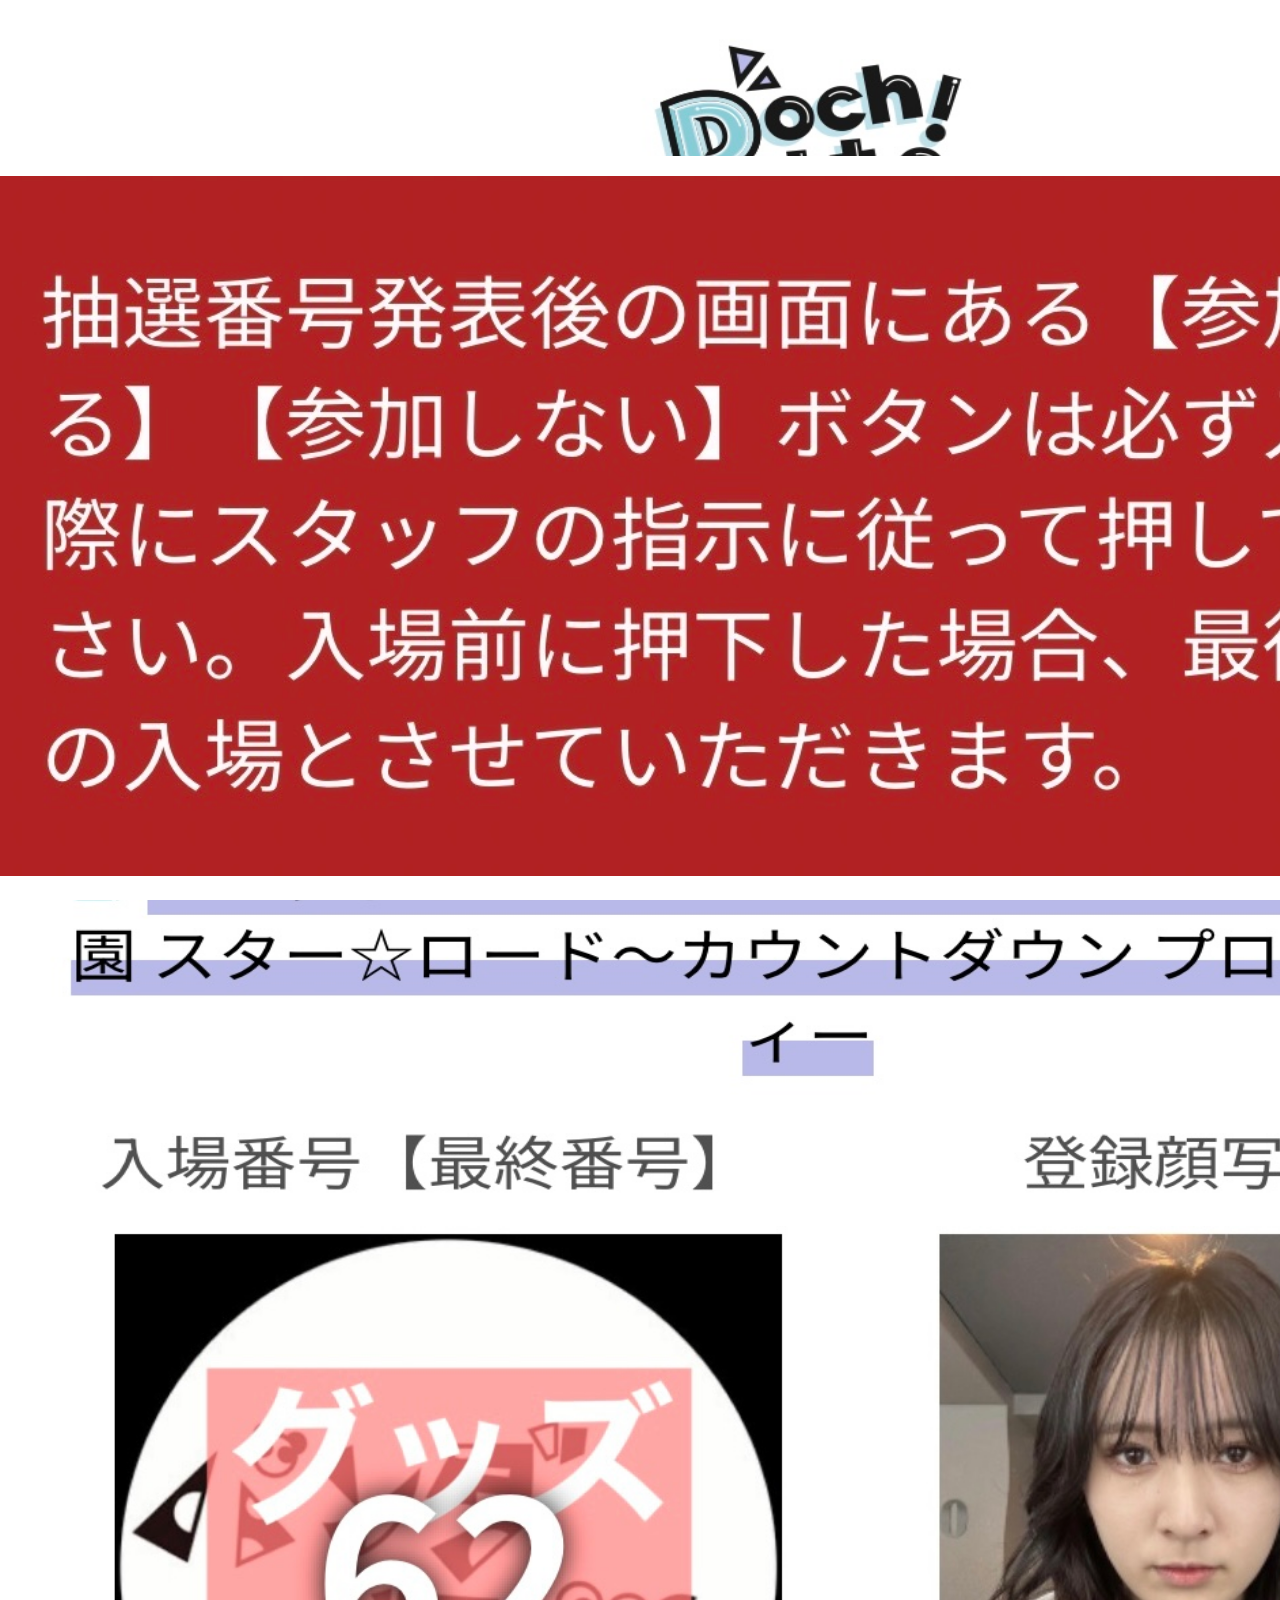
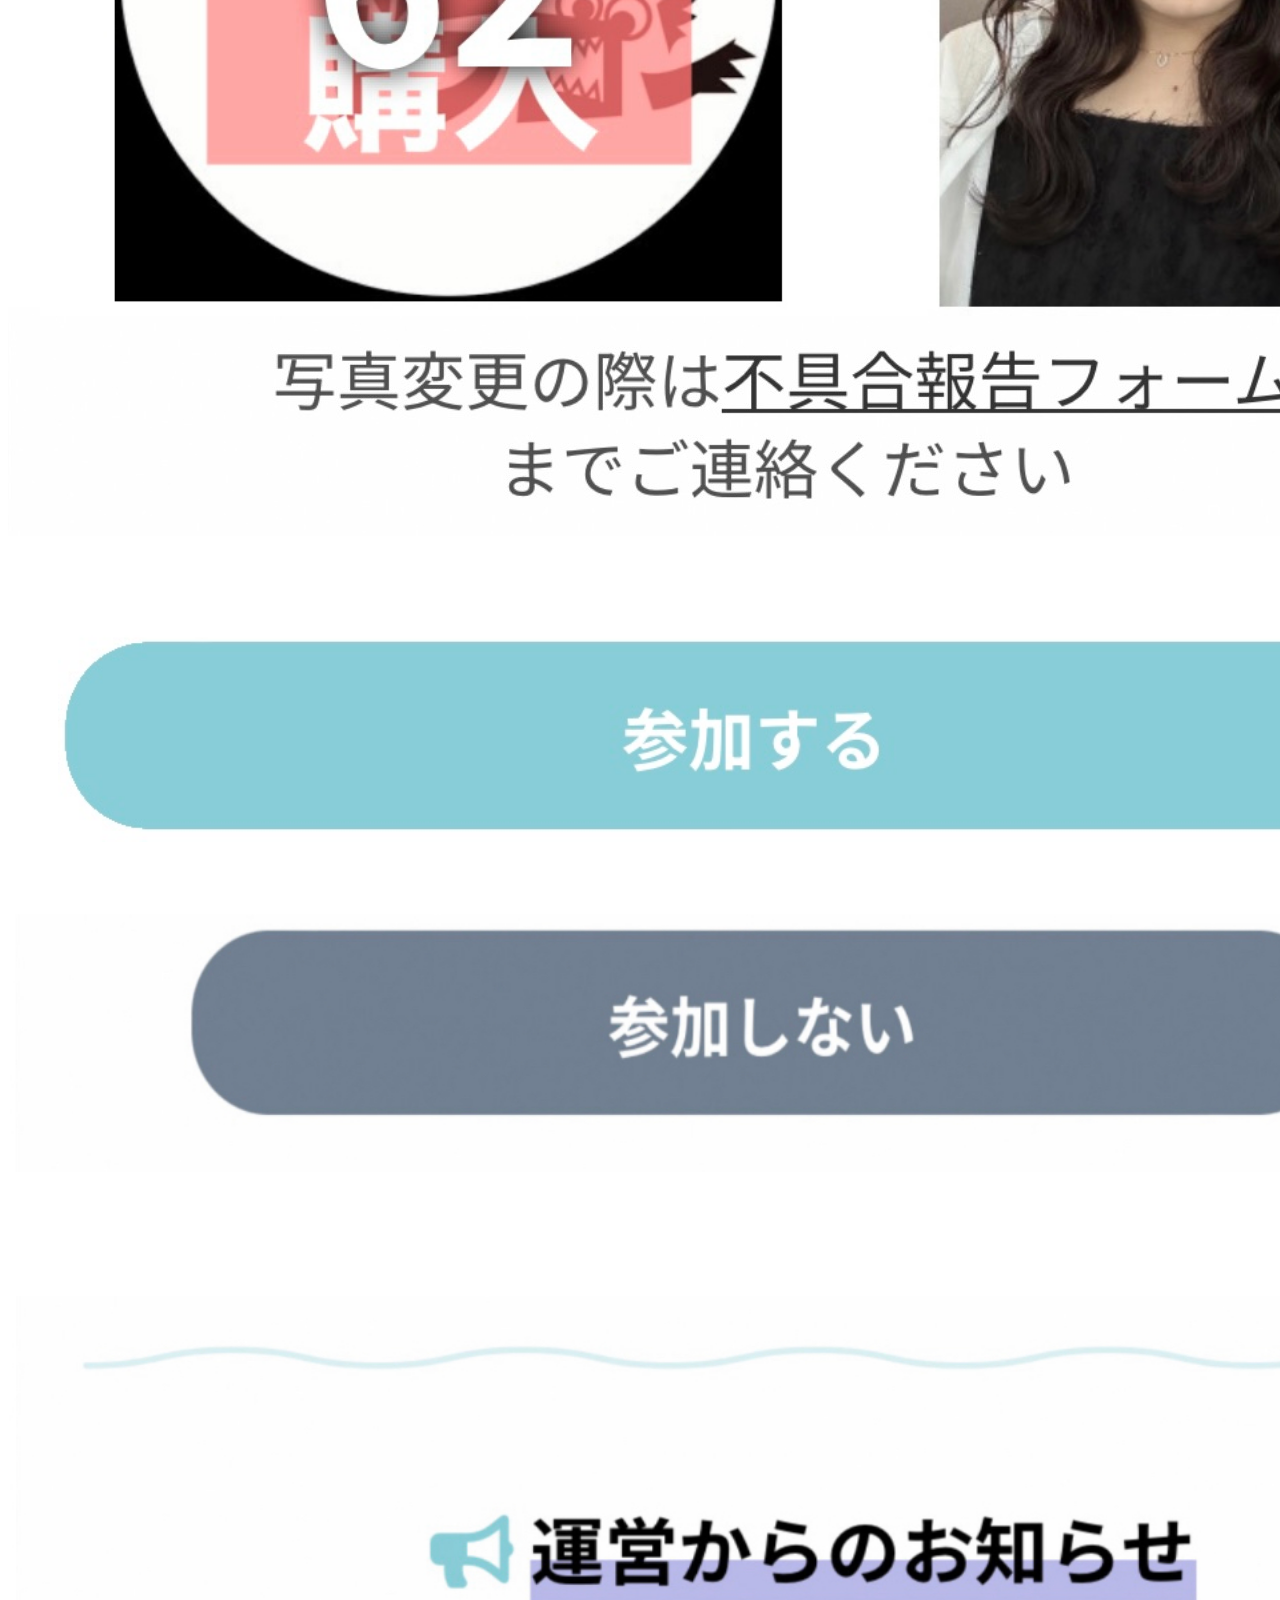
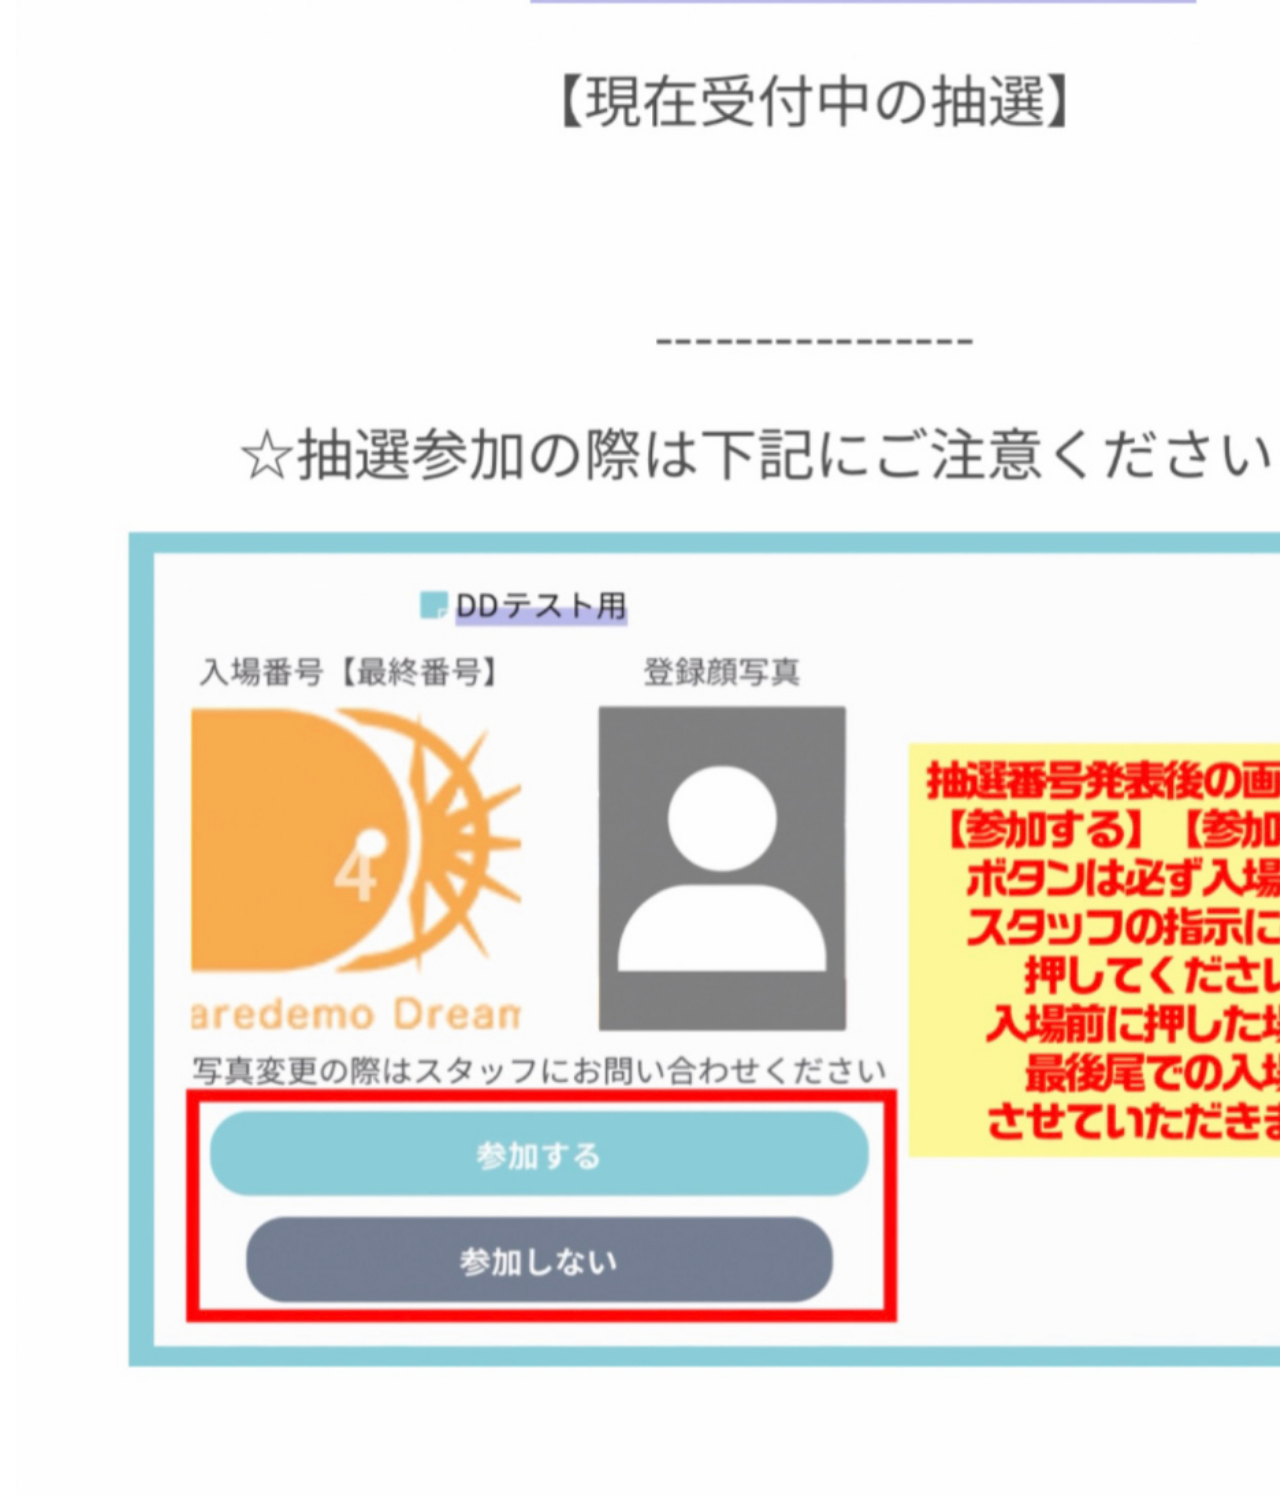
==== commit a815f97d: "Update index.html" ====
--- a/index.html
+++ b/index.html
@@ -7,7 +7,7 @@
 <h2></h2>
 
 <h2 style="text-align:center">
-<img src="IMG_1901.jpeg" width=1600px height=1200px>
+<img src="IMG_5148.jpeg" width=1600px height=1200px>
 <div class="container">
 <img src="goods62fu.jpeg">
 <p> </p>
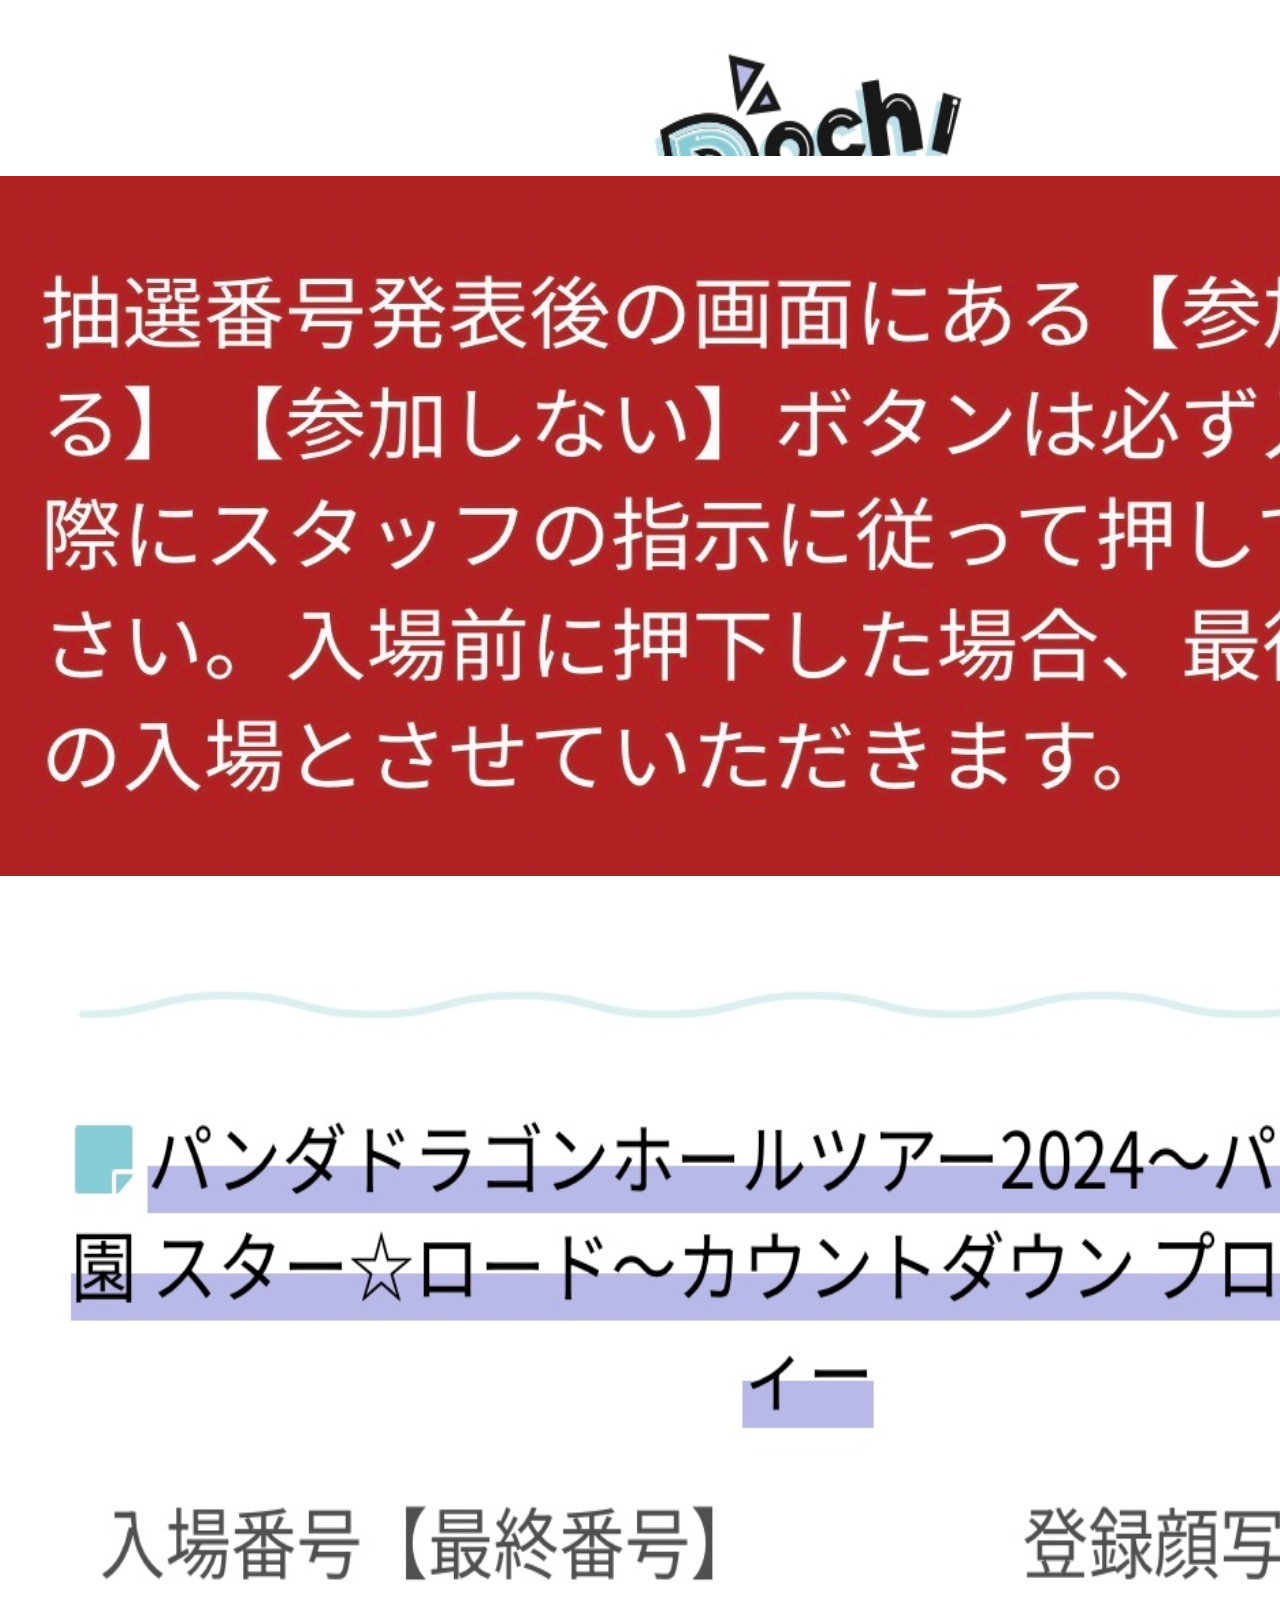
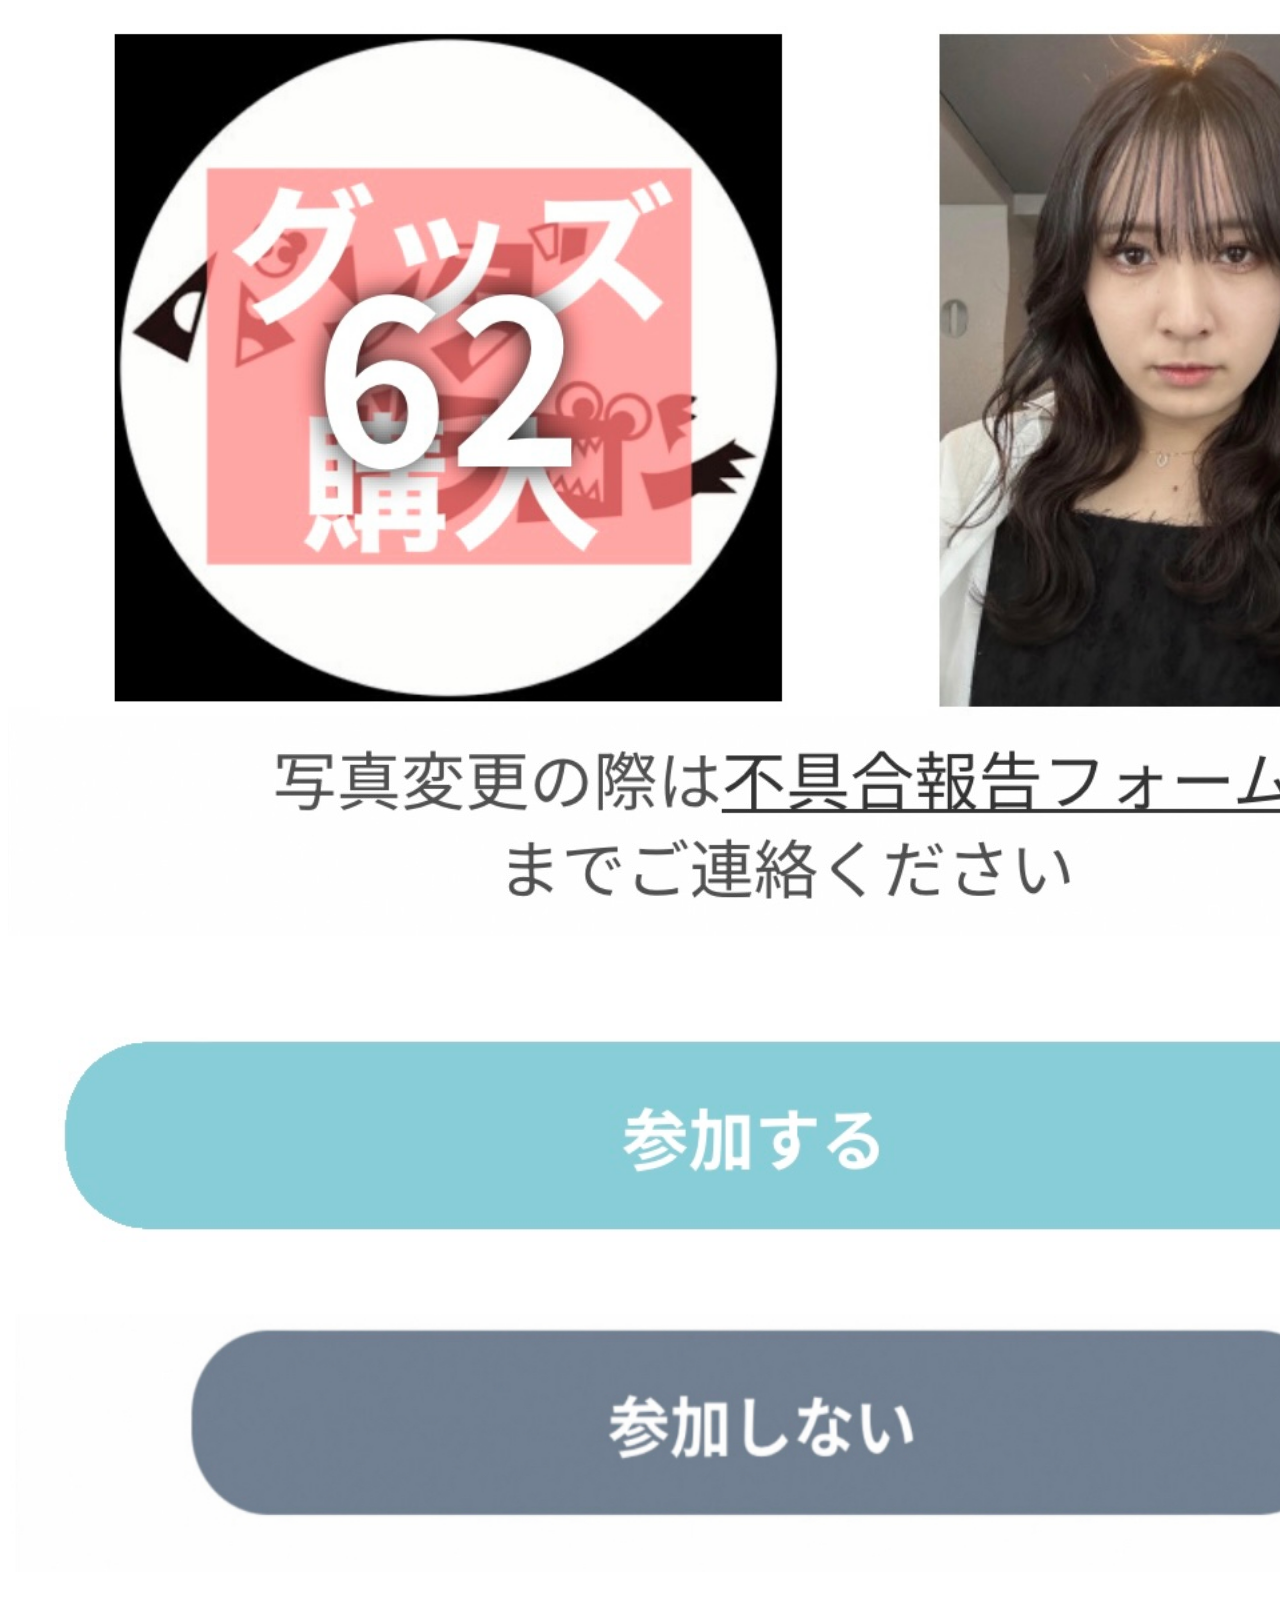
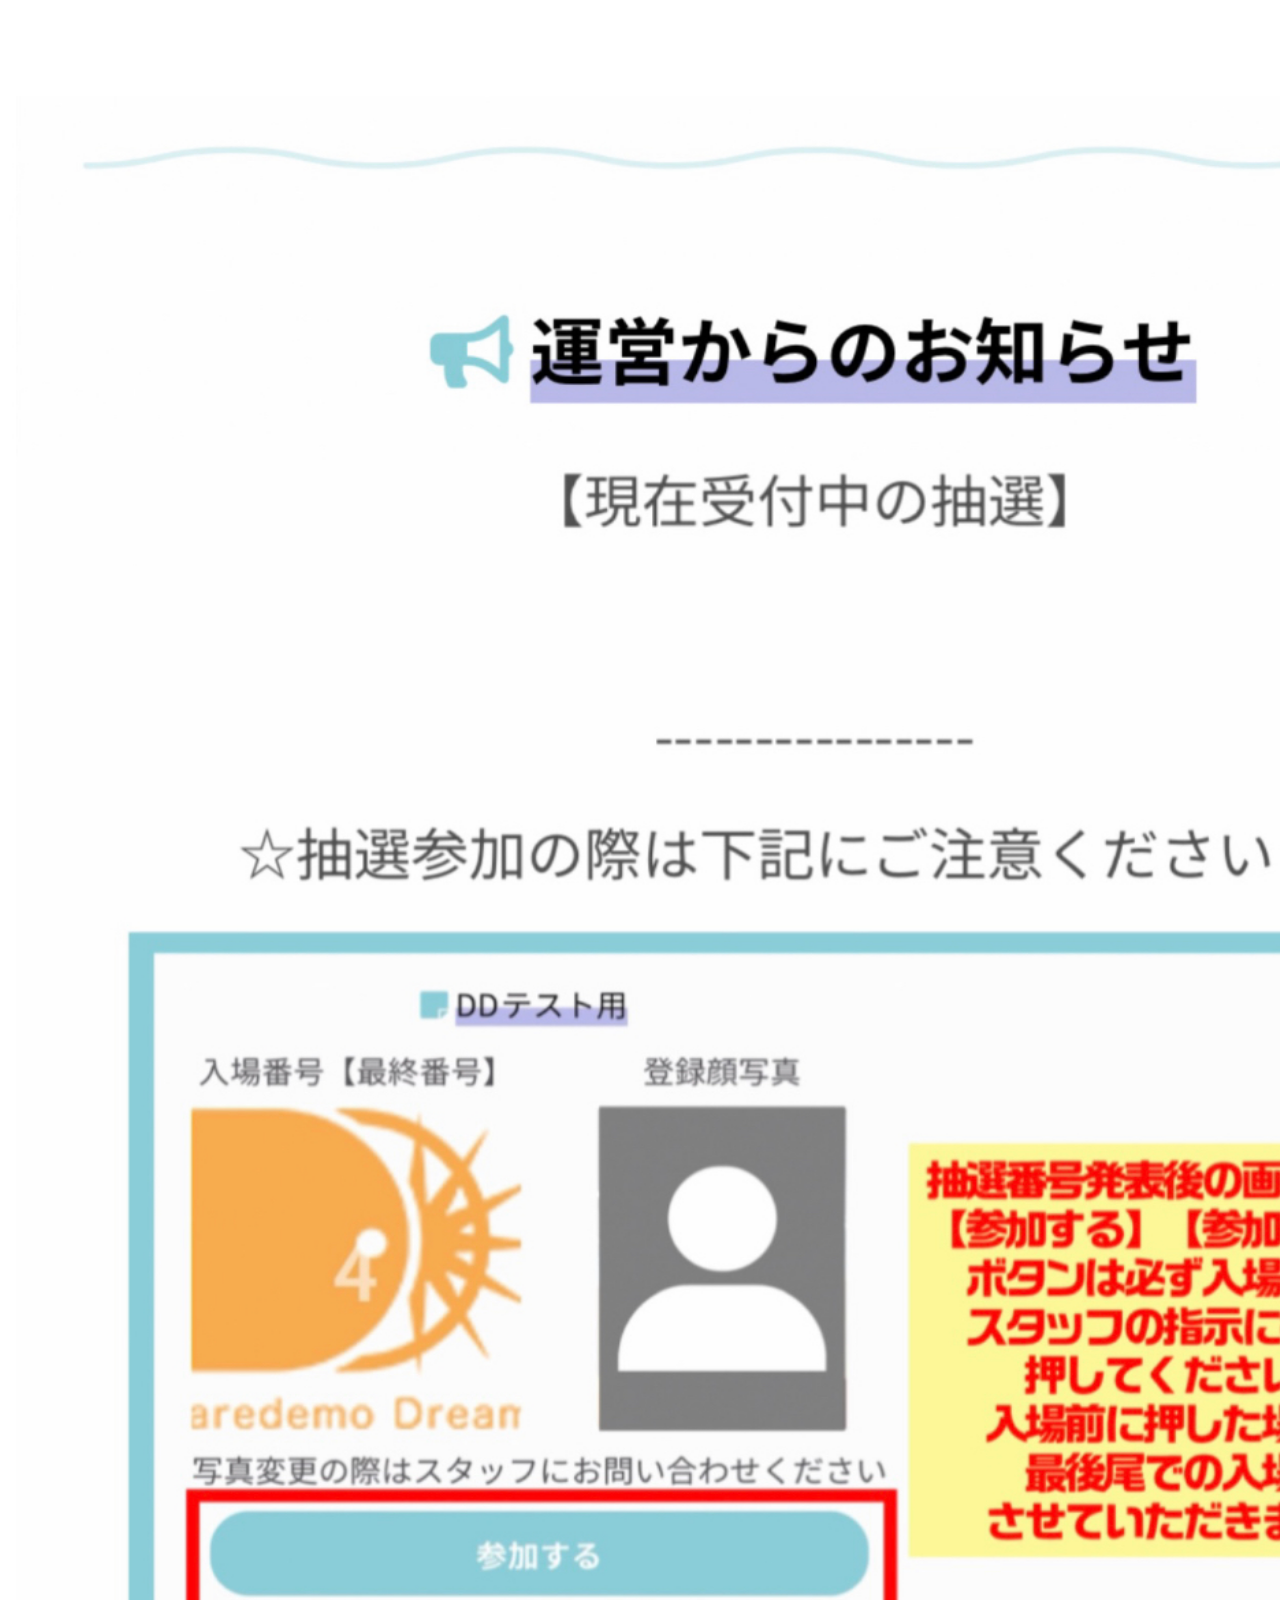
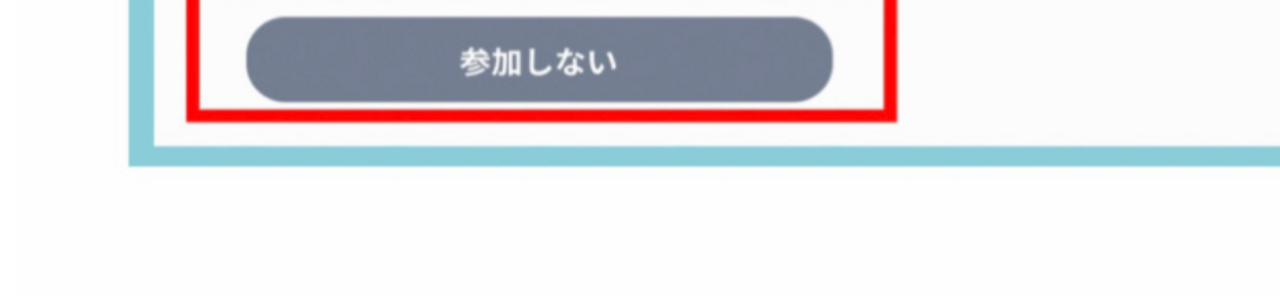
==== commit d4987d47: "Update index.html" ====
--- a/index.html
+++ b/index.html
@@ -7,7 +7,7 @@
 <h2></h2>
 
 <h2 style="text-align:center">
-<img src="IMG_5148.jpeg" width=1600px height=1200px>
+<img src="IMG_5148.jpeg" width=1600px height=1600px>
 <div class="container">
 <img src="goods62fu.jpeg">
 <p> </p>
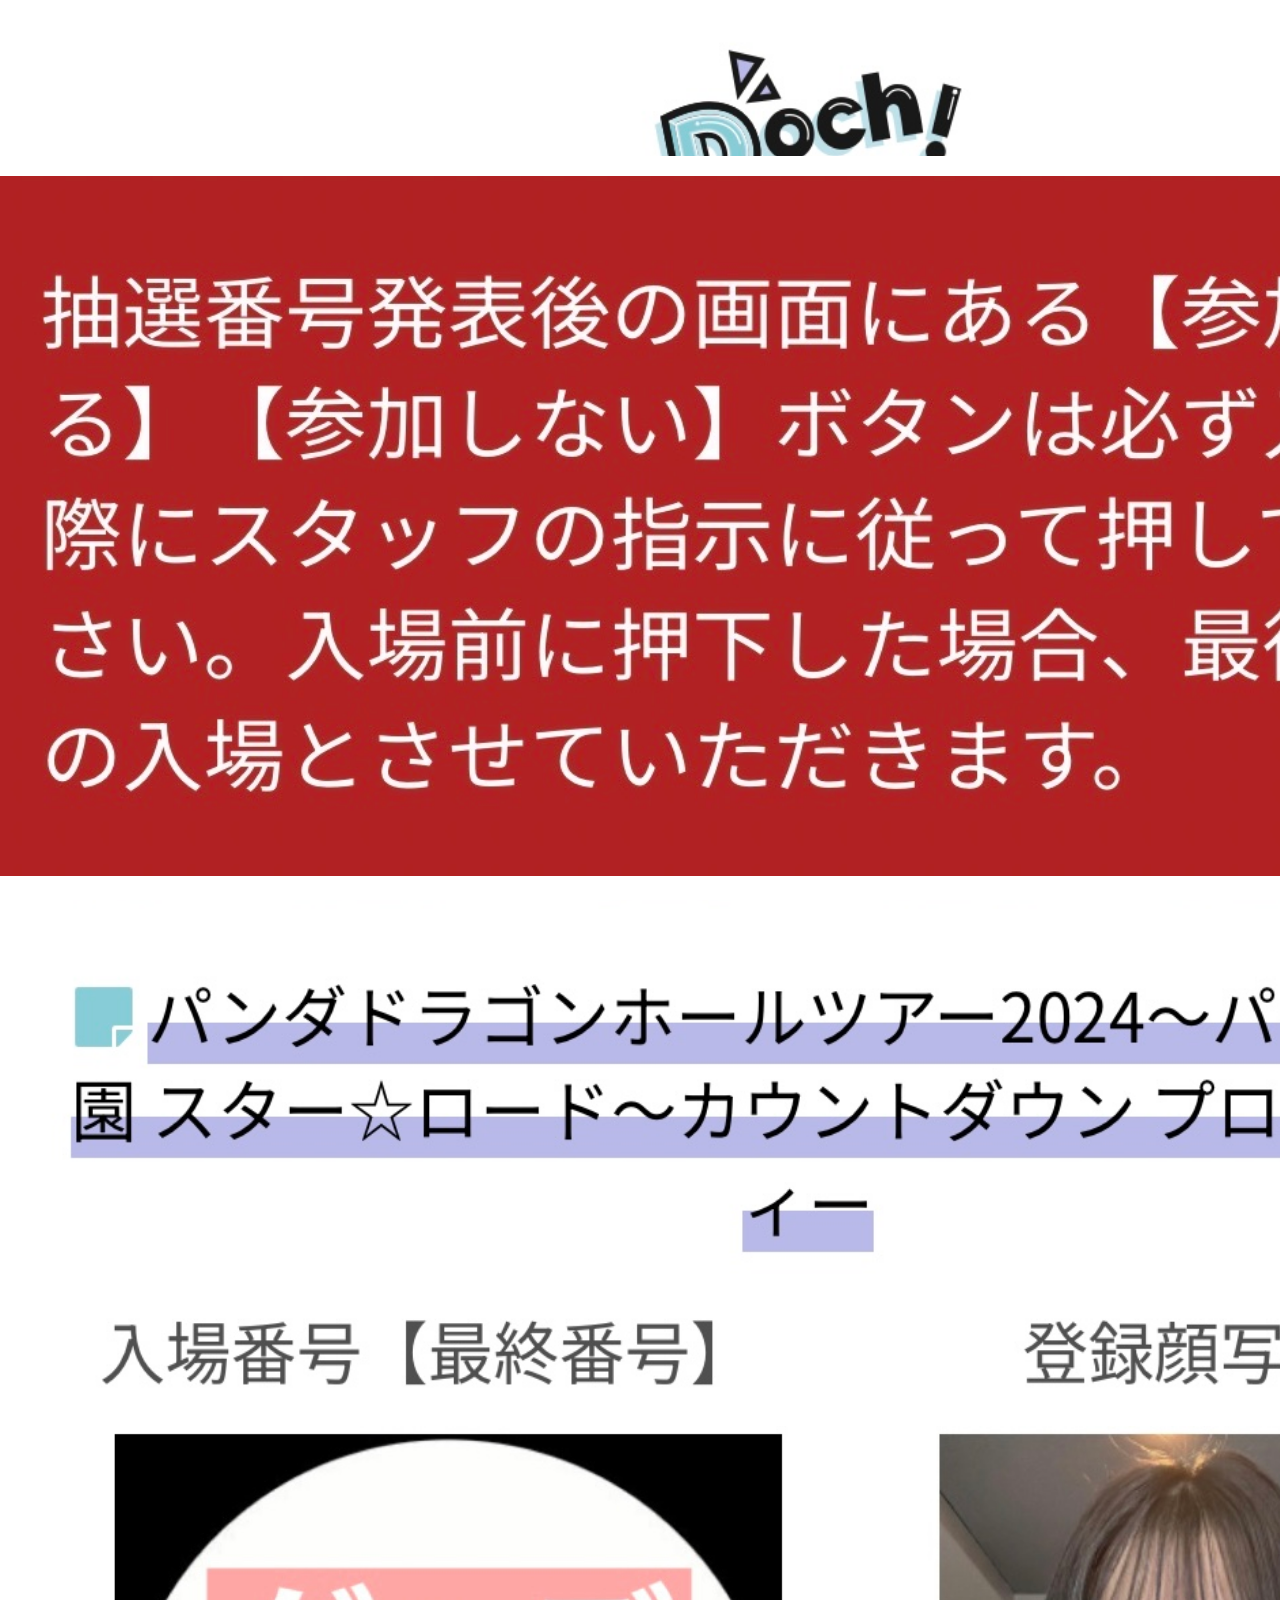
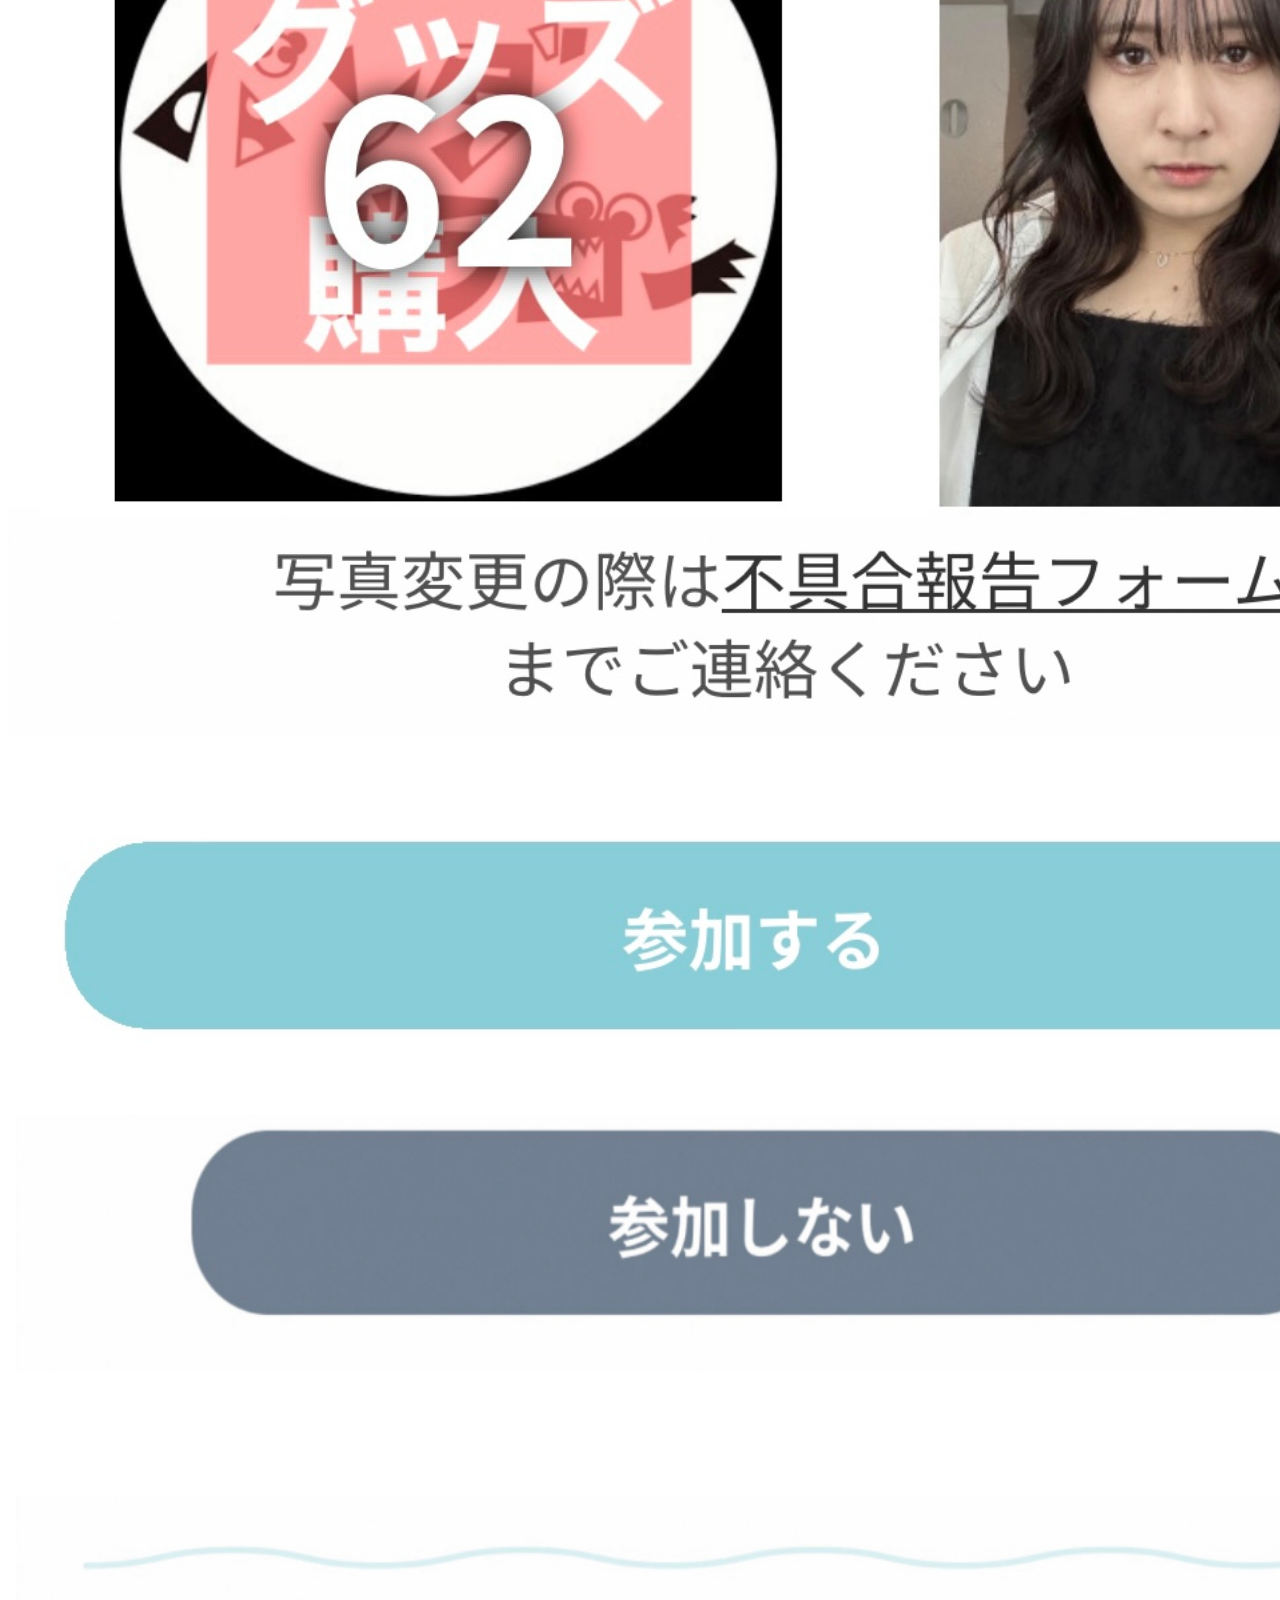
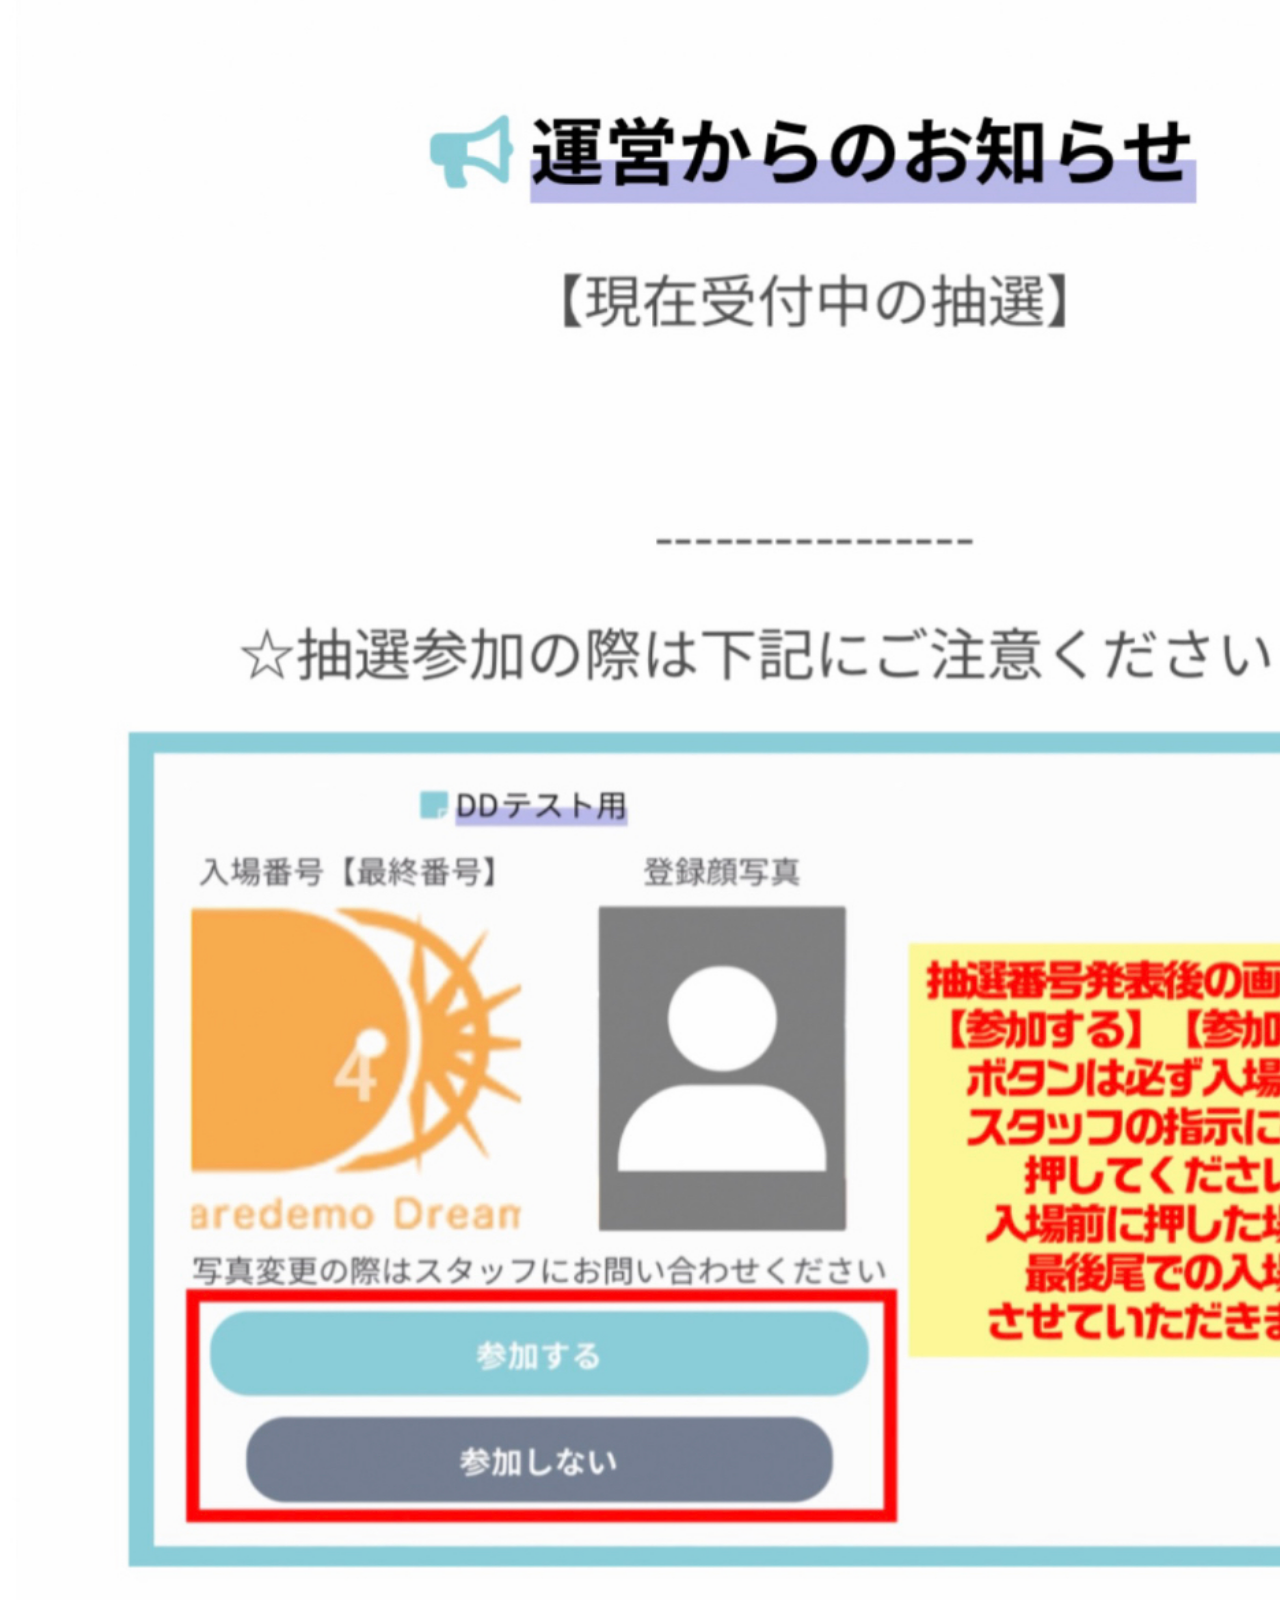
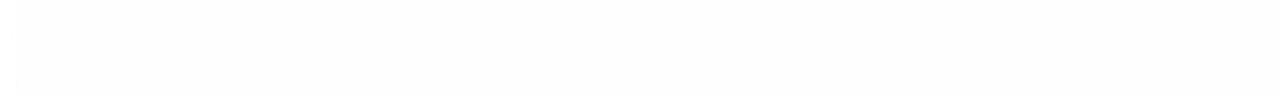
==== commit 5d29b869: "Update index.html" ====
--- a/index.html
+++ b/index.html
@@ -7,7 +7,7 @@
 <h2></h2>
 
 <h2 style="text-align:center">
-<img src="IMG_5148.jpeg" width=1600px height=1600px>
+<img src="IMG_5148.jpeg" width=1600px height=1400px>
 <div class="container">
 <img src="goods62fu.jpeg">
 <p> </p>
